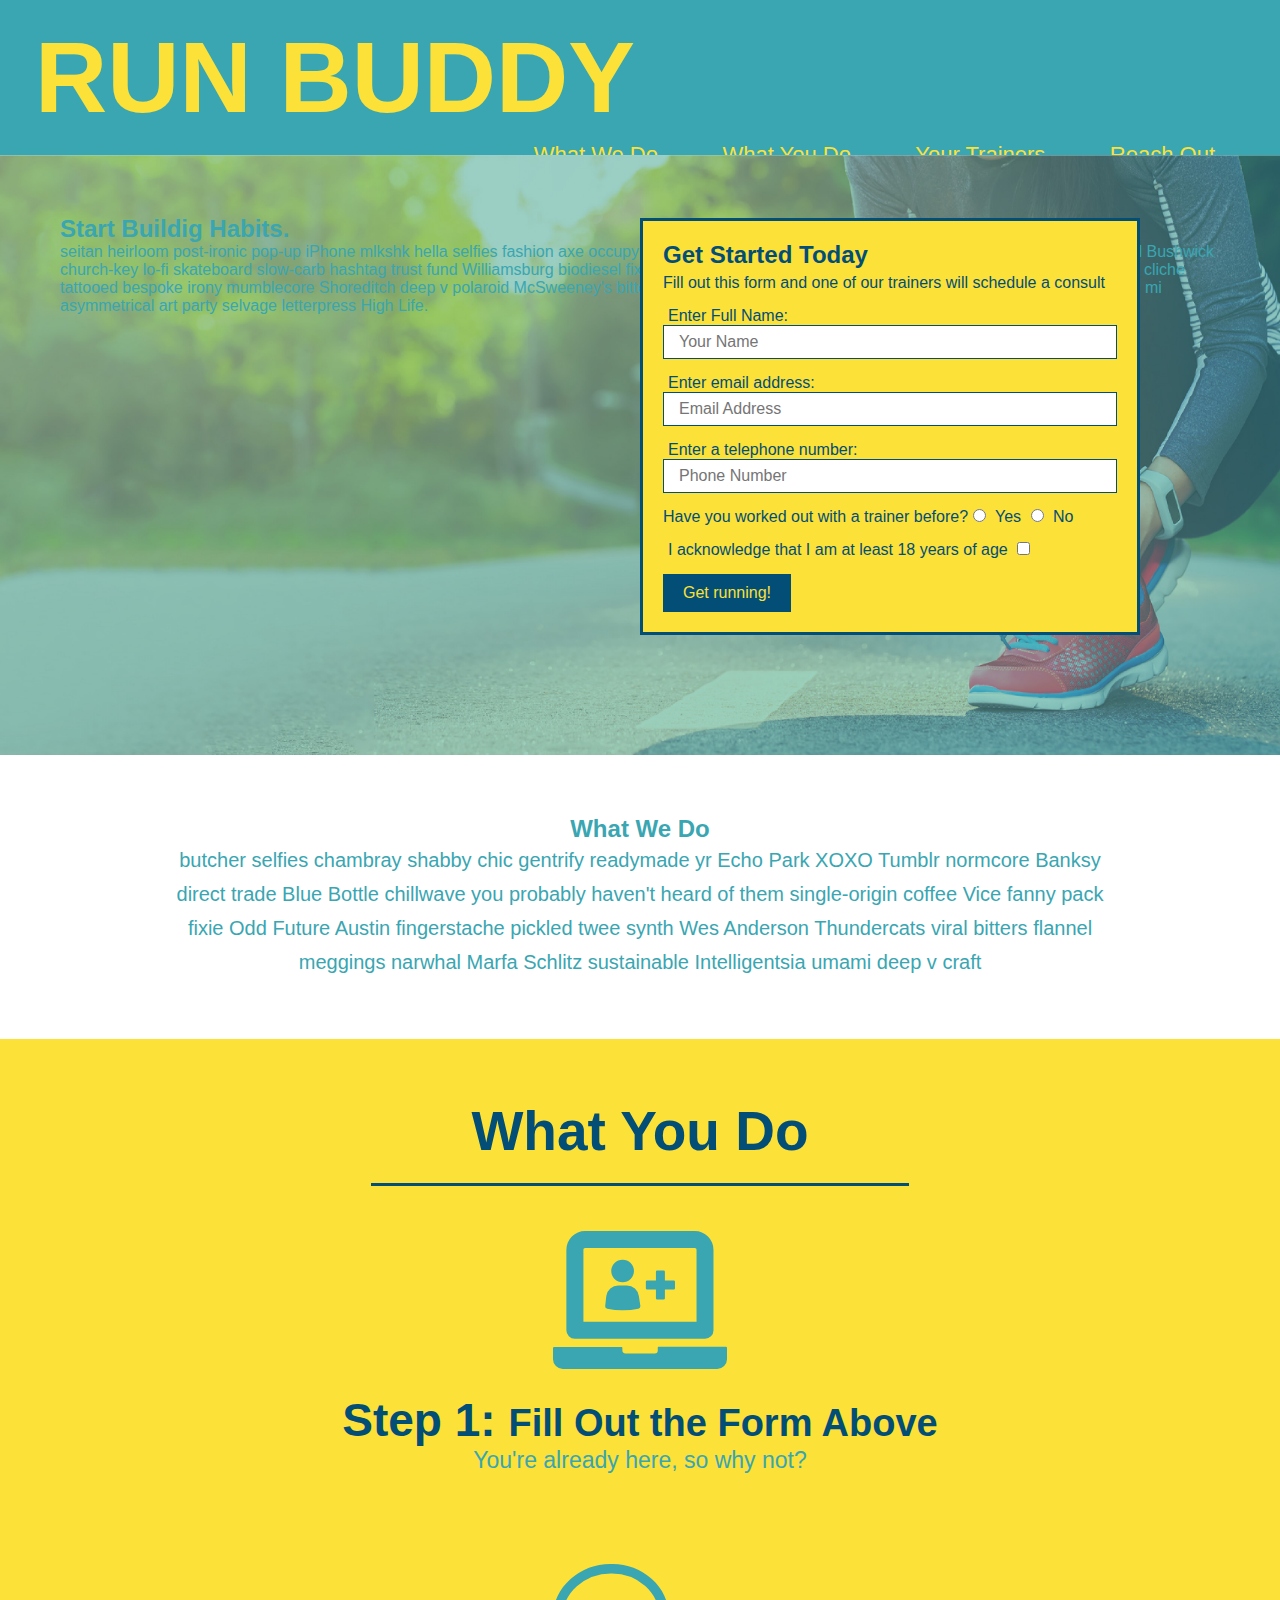
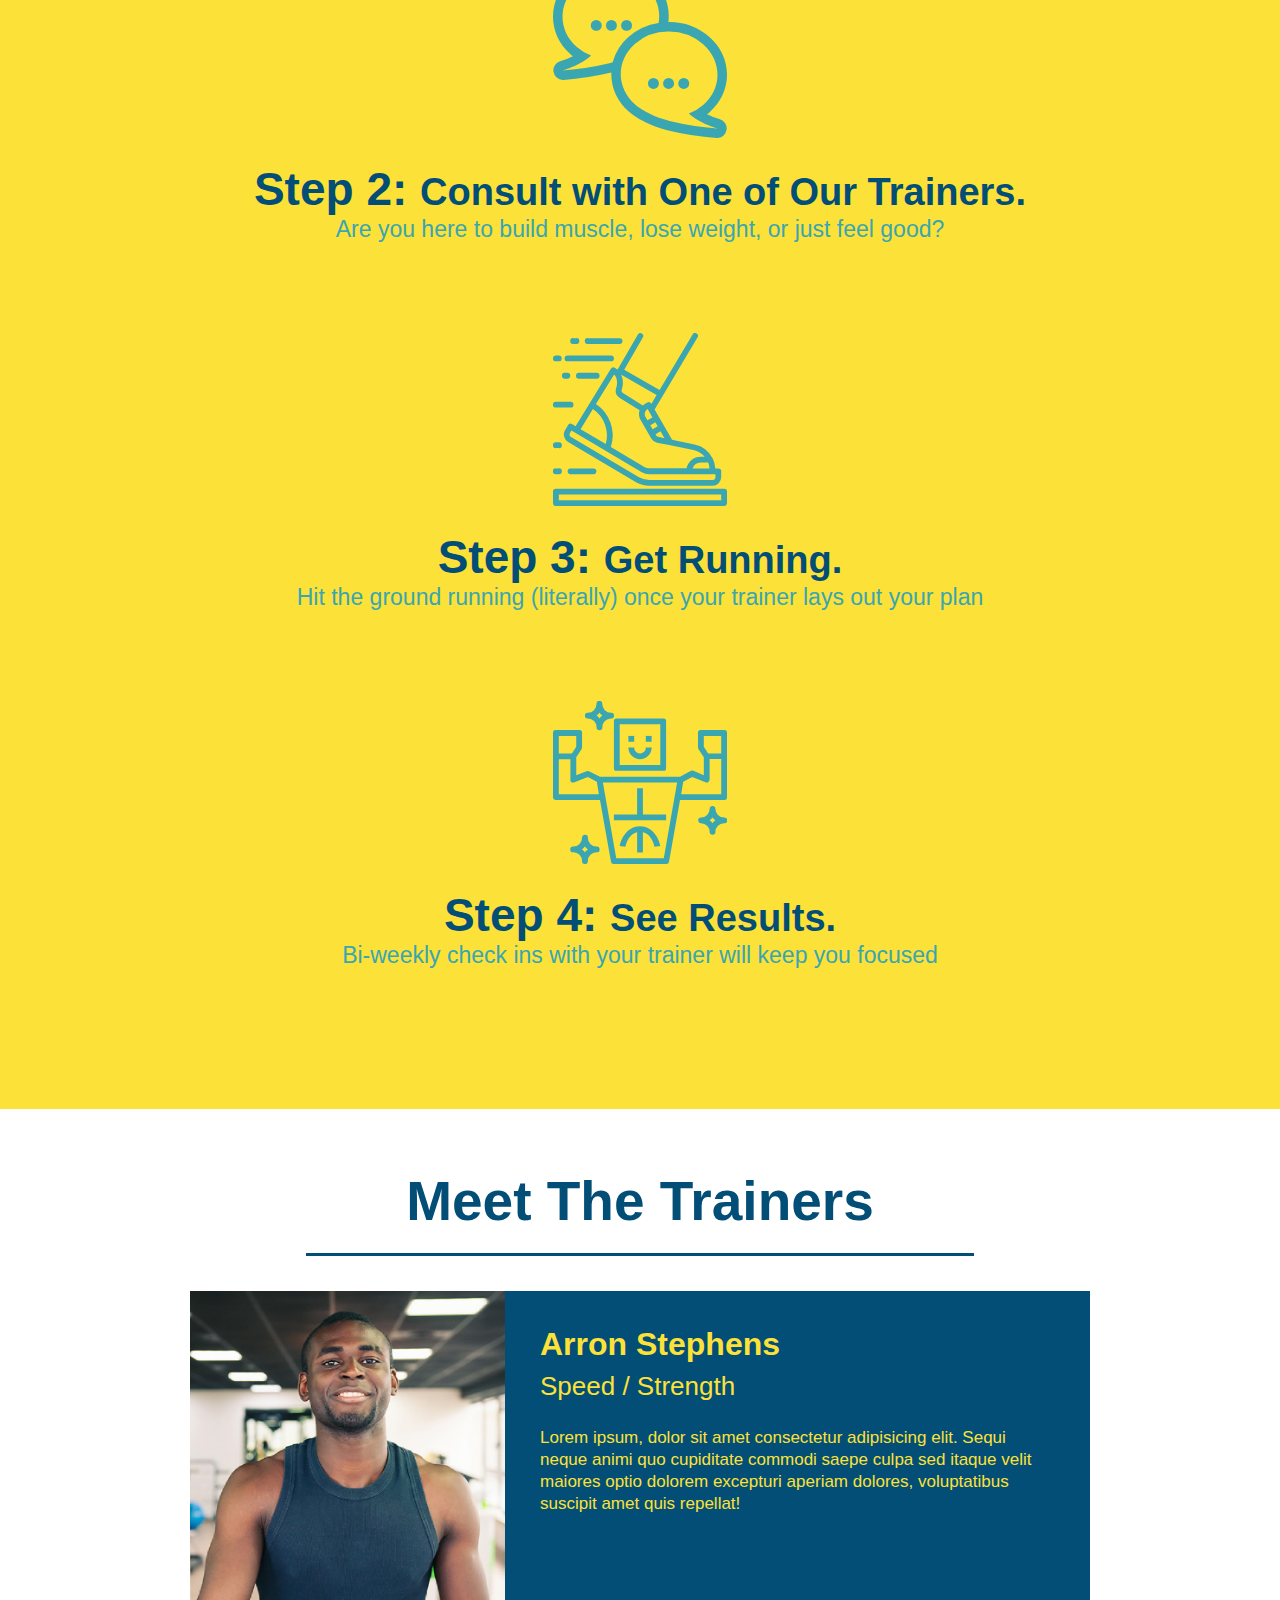
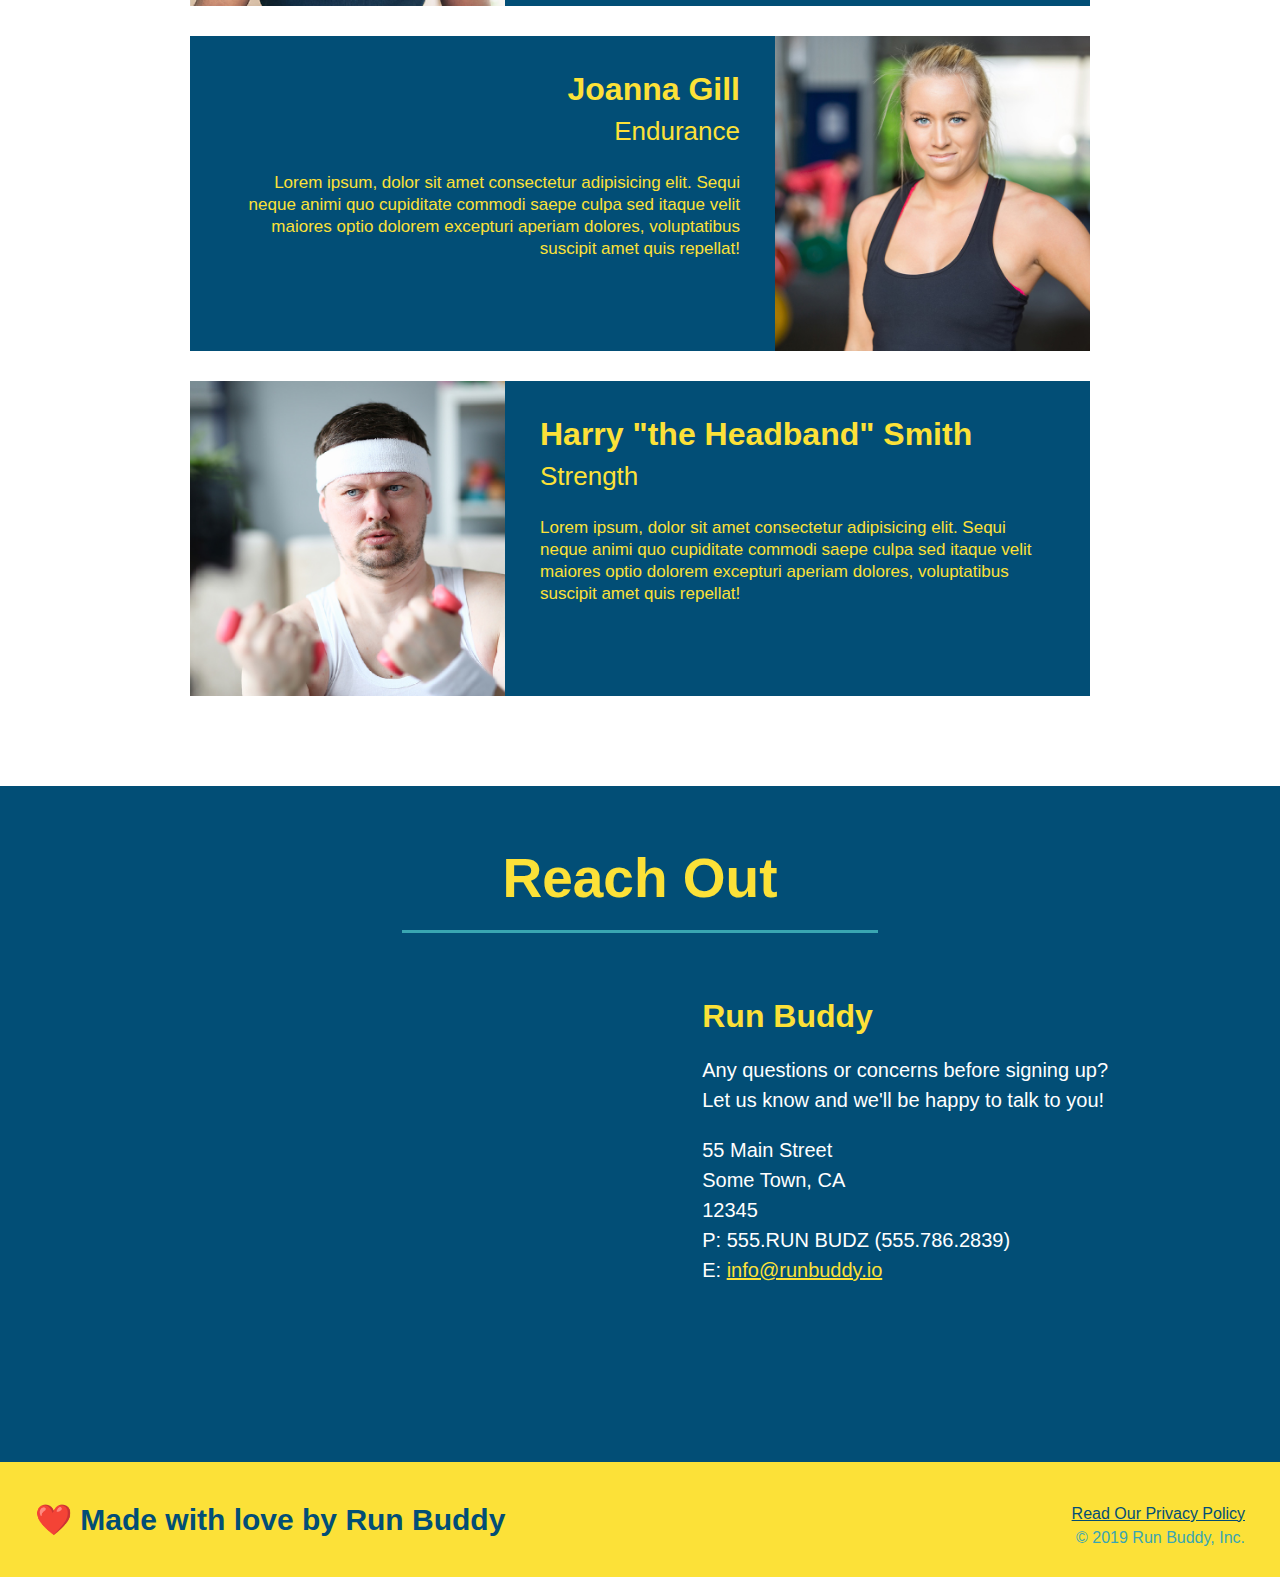
==== index.html @ 8735f1b7 "add content to hero, replace image" ====
<!DOCTYPE html>
<html lang="en">
    <head>
        <meta charset="UTF-8" />
        <title>Run Buddy</title>
        <link rel="stylesheet" href="./assets/css/style.css" />
    </head>
    
    <header>
        <h1 style="color:blue; font-size: 100px;">
            <a href="/">RUN BUDDY</a>
        </h1>
        <nav>
            <ul>
                <li>
                    <a href="#what-we-do">What We Do</a>
                </li>
                <li>
                    <a href="#what-you-do">What You Do</a>
                </li>
                <li>
                    <a href="#your-trainers">Your Trainers</a>
                </li>
                <li>
                    <a href="#reach-out">Reach Out</a>
                </li>
            </ul>
        </nav>
    </header>

    <section class="hero">
        <div class="hero-cta">
            <h2>Start Buildig Habits.</h2>
            <p>
                seitan heirloom post-ironic pop-up iPhone mlkshk hella selfies fashion axe occupy readymade put a bird on it messenger bag Wes Anderson Schlitz plaid Bushwick church-key lo-fi skateboard slow-carb hashtag trust fund Williamsburg biodiesel fixie farm-to-table 8-bit banjo XOXO Banksy chillwave bicycle rights retro cliche tattooed bespoke irony mumblecore Shoreditch deep v polaroid McSweeney's bitters cray gentrify tofu Marfa you probably haven't heard of them yr banh mi asymmetrical art party selvage letterpress High Life.
            </p>
        </div>

        <div class="hero-form">
            <h3>Get Started Today</h3>
            <p>Fill out this form and one of our trainers will schedule a consult</p>
            <form>
                <label for="name">Enter Full Name:</label>
                <input type="text" placeholder="Your Name" name="name" id="name" class="form-input"/>
                <label for="email">Enter email address:</label>
                <input type="email" placeholder="Email Address" name="email" id="email" class="form-input"/>
                <label for="phone">Enter a telephone number:</label>
                <input type="tel" placeholder="Phone Number" name="phone" id="phone" class="form-input"/>
                <p>
                    Have you worked out with a trainer before?  
                    <input type="radio" name="trainer-confirm" id="trainer-yes" />      
                    <label for="trainer-yes">Yes</label>  
                    <input type="radio" name="trainer-confirm" id="trainer-no" />  
                    <label for="trainer-no">No</label>  
                </p>
                <p>
                    <label for="checkbox" >
                        I acknowledge that I am at least 18 years of age
                    </label> 
                    <input type="checkbox" name="age-confirm" id="checkbox" />
                </p>
                <button type="submit">
                    Get running!
                </button>
            </form>
        </div>
    </section>

    <section id="what-we-do" class="intro">
        <H2 class="secton-title primary-border">What We Do</H2>
        <p>
            butcher selfies chambray shabby chic gentrify readymade yr Echo Park XOXO Tumblr normcore Banksy direct trade Blue Bottle chillwave you probably haven't heard of them single-origin coffee Vice fanny pack fixie Odd Future Austin fingerstache pickled twee synth Wes Anderson Thundercats viral bitters flannel meggings narwhal Marfa Schlitz sustainable Intelligentsia umami deep v craft
        </p>
    </section>

    <section id="what-you-do" class="steps">
        <h2 class="section-title secondary-border">What You Do</h2>

        <div>
            <img src="./assets/images/step-1.svg" alt=""/>
            <h3>Step 1: <span>Fill Out the Form Above</span></h3>
            <p>You're already here, so why not?</p>
        </div>

        <div>
            <img src="./assets/images/step-2.svg" alt="" />
            <h3>Step 2: <span>Consult with One of Our Trainers.</span></h3>
            <p>Are you here to build muscle, lose weight, or just feel good?</p>
        </div>

        <div>
            <img src="./assets/images/step-3.svg" alt="" />
            <h3>Step 3: <span>Get Running.</span></h3>
            <p>Hit the ground running (literally) once your trainer lays out your plan</p>
        </div>

        <div>
            <img src="./assets/images/step-4.svg" alt="" />
            <h3>Step 4: <span>See Results.</span></h3>
            <p>Bi-weekly check ins with your trainer will keep you focused</p>
        </div>
    </section>

    <section id="your-trainers" class="trainers">
        <h2 class="section-title primary-border">Meet The Trainers</h2>
        <article class="trainer">
            <img src="./assets/images/trainer-1.jpg" alt="Arron Stephens in his workout clothes, ready to pump iron" />
            <div class="trainer-bio text-left">
                <h3>Arron Stephens</h3>
                <h4>Speed / Strength</h4>
                <p>Lorem ipsum, dolor sit amet consectetur adipisicing elit. Sequi neque animi quo cupiditate commodi saepe culpa sed itaque velit maiores optio dolorem excepturi aperiam dolores, voluptatibus suscipit amet quis repellat!</p>
              </div>
        </article>

        <article class="trainer">
    <div class="trainer-bio text-right">
      <h3>Joanna Gill</h3>
      <h4>Endurance</h4>
      <p>
        Lorem ipsum, dolor sit amet consectetur adipisicing elit. Sequi neque animi quo cupiditate commodi saepe culpa sed
        itaque velit maiores optio dolorem excepturi aperiam dolores, voluptatibus suscipit amet quis repellat!
      </p>
    </div>
    <img src="./assets/images/trainer-2.jpg" alt="Joanna Gill cooling off after a workout" />
  </article>
  
  <article class="trainer">
    <img src="./assets/images/trainer-3.jpg" alt="Harry Smith wearing a headband and lifting comically small pink weights" />
    <div class="trainer-bio text-left">
      <h3>Harry "the Headband" Smith</h3>
      <h4>Strength</h4>
      <p>
        Lorem ipsum, dolor sit amet consectetur adipisicing elit. Sequi neque animi quo cupiditate commodi saepe culpa sed
        itaque velit maiores optio dolorem excepturi aperiam dolores, voluptatibus suscipit amet quis repellat!
      </p>
    </div>
  </article>
    </section>

    <section id="reach-out" class="contact">
        <h2 class="section-title secondary-border">Reach Out</h2>
        <br />
        <div class="contact-info">
            <iframe src="https://www.google.com/maps/embed?pb=!1m18!1m12!1m3!1d13245.1321520585!2d-117.4715947695814!3d33.908114298840694!2m3!1f0!2f0!3f0!3m2!1i1024!2i768!4f13.1!3m3!1m2!1s0x80dcb749928b2fe5%3A0xc22ad6f31b91d57a!2s3675%20Banbury%20Dr%2C%20Riverside%2C%20CA%2092505!5e0!3m2!1sen!2sus!4v1634597411110!5m2!1sen!2sus" 
            style="border:0;" 
            allowfullscreen="" 
            loading="lazy">
            </iframe>
        </div>

        <div class="contact-info">
            <h3>Run Buddy</h3>
            <p>
                Any questions or concerns before signing up?
                <br/>
                Let us know and we'll be happy to talk to you!
            </p>
            <address>
                55 Main Street <br/>
                Some Town, CA <br/>
                12345 <br/>
                P: 555.RUN BUDZ (555.786.2839)<br/>
                E: <a href="mailto:info@runbuddy.io">info@runbuddy.io</a>
            </address>
        </div>
    </section>

    <footer>
        <h2>❤️ Made with love by Run Buddy</h2>
        <div><a href="#">Read Our Privacy Policy</a><br />
        &copy; 2019 Run Buddy, Inc.
        </div>
    </footer>
</html>
---- assets/css/style.css ----
* {
    margin: 0;
    padding: 0;
    box-sizing: border-box;
}

body {
    color: #39a6b2;
    font-family: Helvetica, Arial, sans-serif;
}

header {
    padding: 20px 35px;
    background-color: #39a6b2;
}

header h1 {
    font-weight: bold;
    font-size: 36px;
    color: #fce138;
    margin: 0;
}

header a {
    text-decoration: none;
    color: #fce138;
}

header nav {
    float: right;
    margin: 7px 0;
}

header nav ul li {
    display: inline;
}

header nav ul li a {
    margin: 0 30px;
    font-weight: lighter;
    font-size: 22px;
}

header h1 {
    font-weight: bold;
    font-size: 36px;
    color: #fce138;
    margin: 0;
    display: inline;
}

footer {
    background: #fce138;
    width: 100%;
    padding: 40px 35px;
}

footer h2{
    display: inline;
    color: #024e76;
    font-size: 30px;
    margin: 0;
}

footer div {
    float: right;
    line-height: 1.5;
    text-align: right;
}

footer a {
    color: #024e76;
}

section {
    padding: 60px;
}

.hero {
    background-image: url("../images/\ hero-bg.jpg");
    height: 600px;
    background-size: cover;
    background-position: center;
    position: relative;
}

.hero-form {
    color: #024e76;
    background-color: #fce138;
    padding: 20px;
    width: 500px;
    border: solid 3px #024e76;
    position: absolute;
    bottom: 120px;
    right: 140px;
}

.hero-form h3 {
    margin: 0;
    font-size: 24px;
}

.hero-form p {
    margin: 5px 0 15px 0;
}

.form-input {
    border: 1px solid #024e76;
    display: block;
    padding: 7px 15px;
    font-size: 16px;
    color: #024e76;
    width: 100%;
    margin-bottom: 15px;
  }

  .hero-form label {
      margin: 0 5px;
  }

  .hero-form button {
    color: #fce138;
    background-color: #024e76;
    border: none;
    padding: 10px 20px;
    font-size: 16px;
  }

  .intro {
      text-align: center;
  }

  .intro p {
      line-height: 1.7;
      color: #39a6b2;
      width: 80%;
      font-size: 20px;
      margin: 0 auto;
  }

  .steps {
      text-align: center;
      background: #fce138;
  }

  .section-title {
    font-size: 55px;
    color: #024e76;
    margin-bottom: 35px;
    padding: 0 100px 20px 100px;
    border-bottom: 3px solid;
  }

  .primary-border {
      border-color: #fce138;
  }

  .secondary-border {
      border-color: #39a6b2;
  }

  .steps div {
      margin-bottom: 80px;
  }

  .steps img {
      width: 15%;
      margin: 10px 0;
  }

  .steps h3 {
      color: #024e76;
      font-size: 46px;
      margin-top: 10px;
  }

  .steps p {
      color: #39a6b2;
      font-size: 23px;
  }

  .steps span {
    font-size: 38px;
  }

  .trainers {
    text-align: center;
  }

  .trainer {
    width: 900px;
    margin: 0 auto 30px auto;
    background: #024e76;
    color: #fce138;
    overflow: auto;
  }

  .trainer img {
    width: 35%;
    float: left;
  }
  
  .trainer-bio {
    padding: 35px;
    float: left;
    width: 65%;
  }

  .text-left {
    text-align: left;
  }
  
  .text-right {
    text-align: right;
  }

  .trainer-bio h3 {
    font-size: 32px;
    margin-bottom: 8px;
  }
  
  .trainer-bio h4 {
    font-weight: lighter;
    font-size: 26px;
    margin-bottom: 25px;
  }
  
  .trainer-bio p {
    font-size: 17px;
    line-height: 1.3;
  }

  .section-title {
    font-size: 55px;
    display: inline-block;
    padding: 0 100px 20px 100px;
    border-bottom: 3px solid;
    margin-bottom: 35px;
    color: #024e76;
  }

  .contact {
    text-align: center;
    background: #024e76;
  }

  .contact h2 {
    color: #fce138;
    text-align: center;
    border-bottom: #39a6b2 solid;
  }

  .contact-info iframe {
    width: 400px;
    height: 400px;
  }

  .contact-info {
    width: 410px;
    display: inline-block;
    vertical-align: top;
    text-align: left;
    margin: 30px 0 0 60px;
    color: white;
  }

  .contact-info h3 {
    color: #fce138;
    font-size: 32px;
  }

  .contact-info p, .contact-info address {
    margin: 20px 0;
    line-height: 1.5;
    font-size: 20px;
    font-style: normal;
  }
  
  .contact-info a {
    color: #fce138;
  }
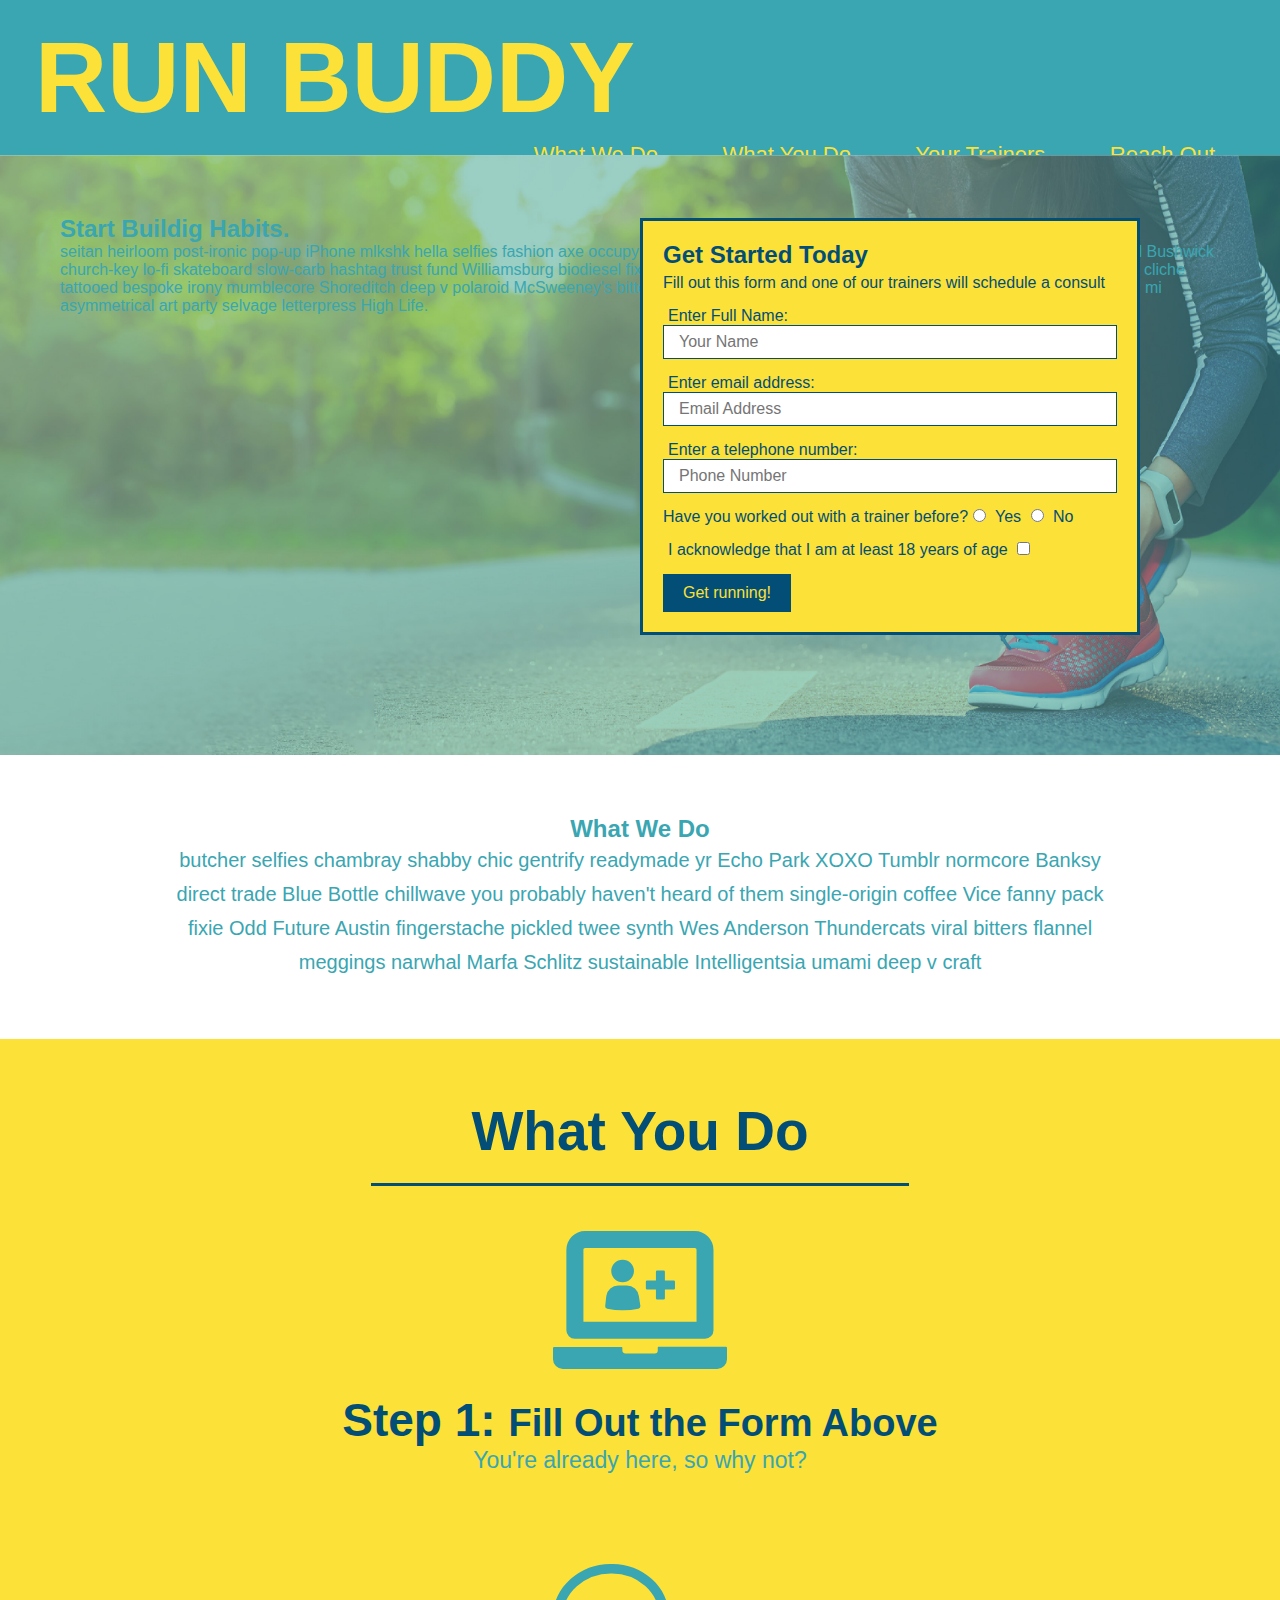
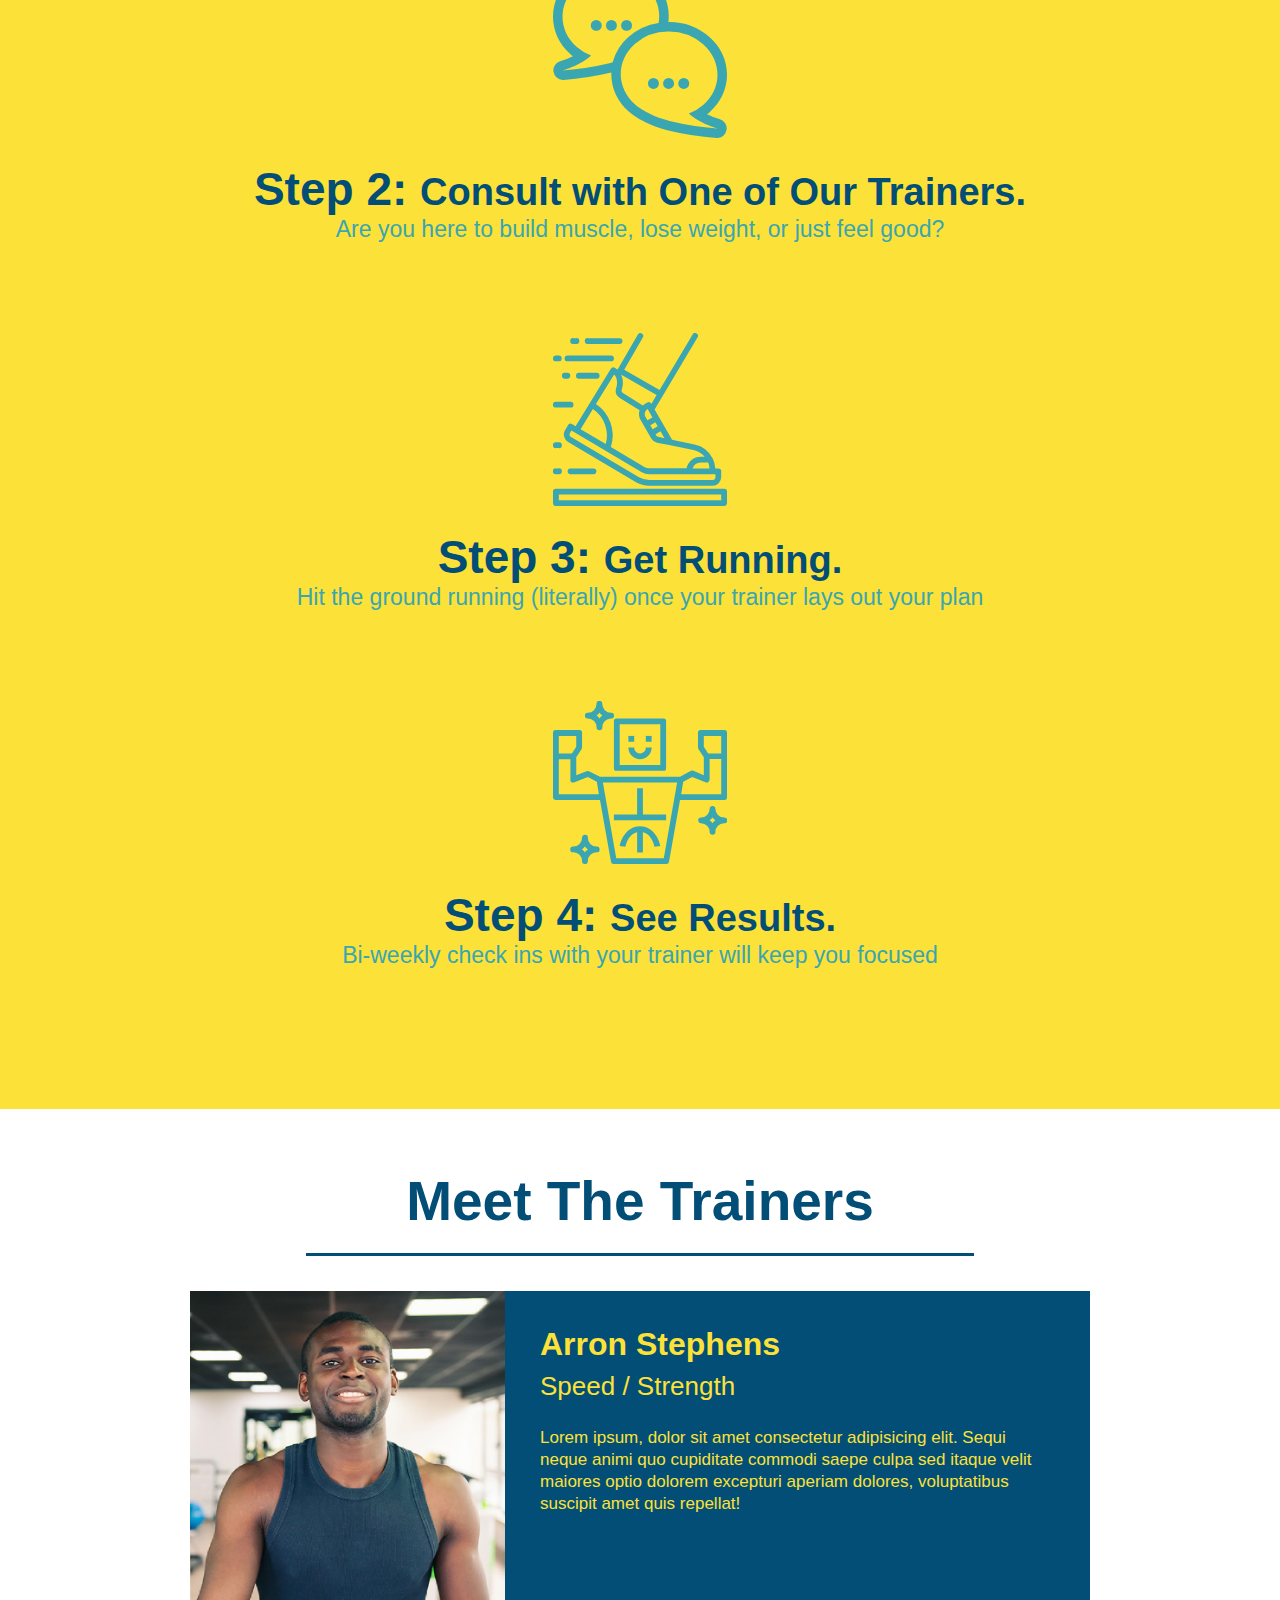
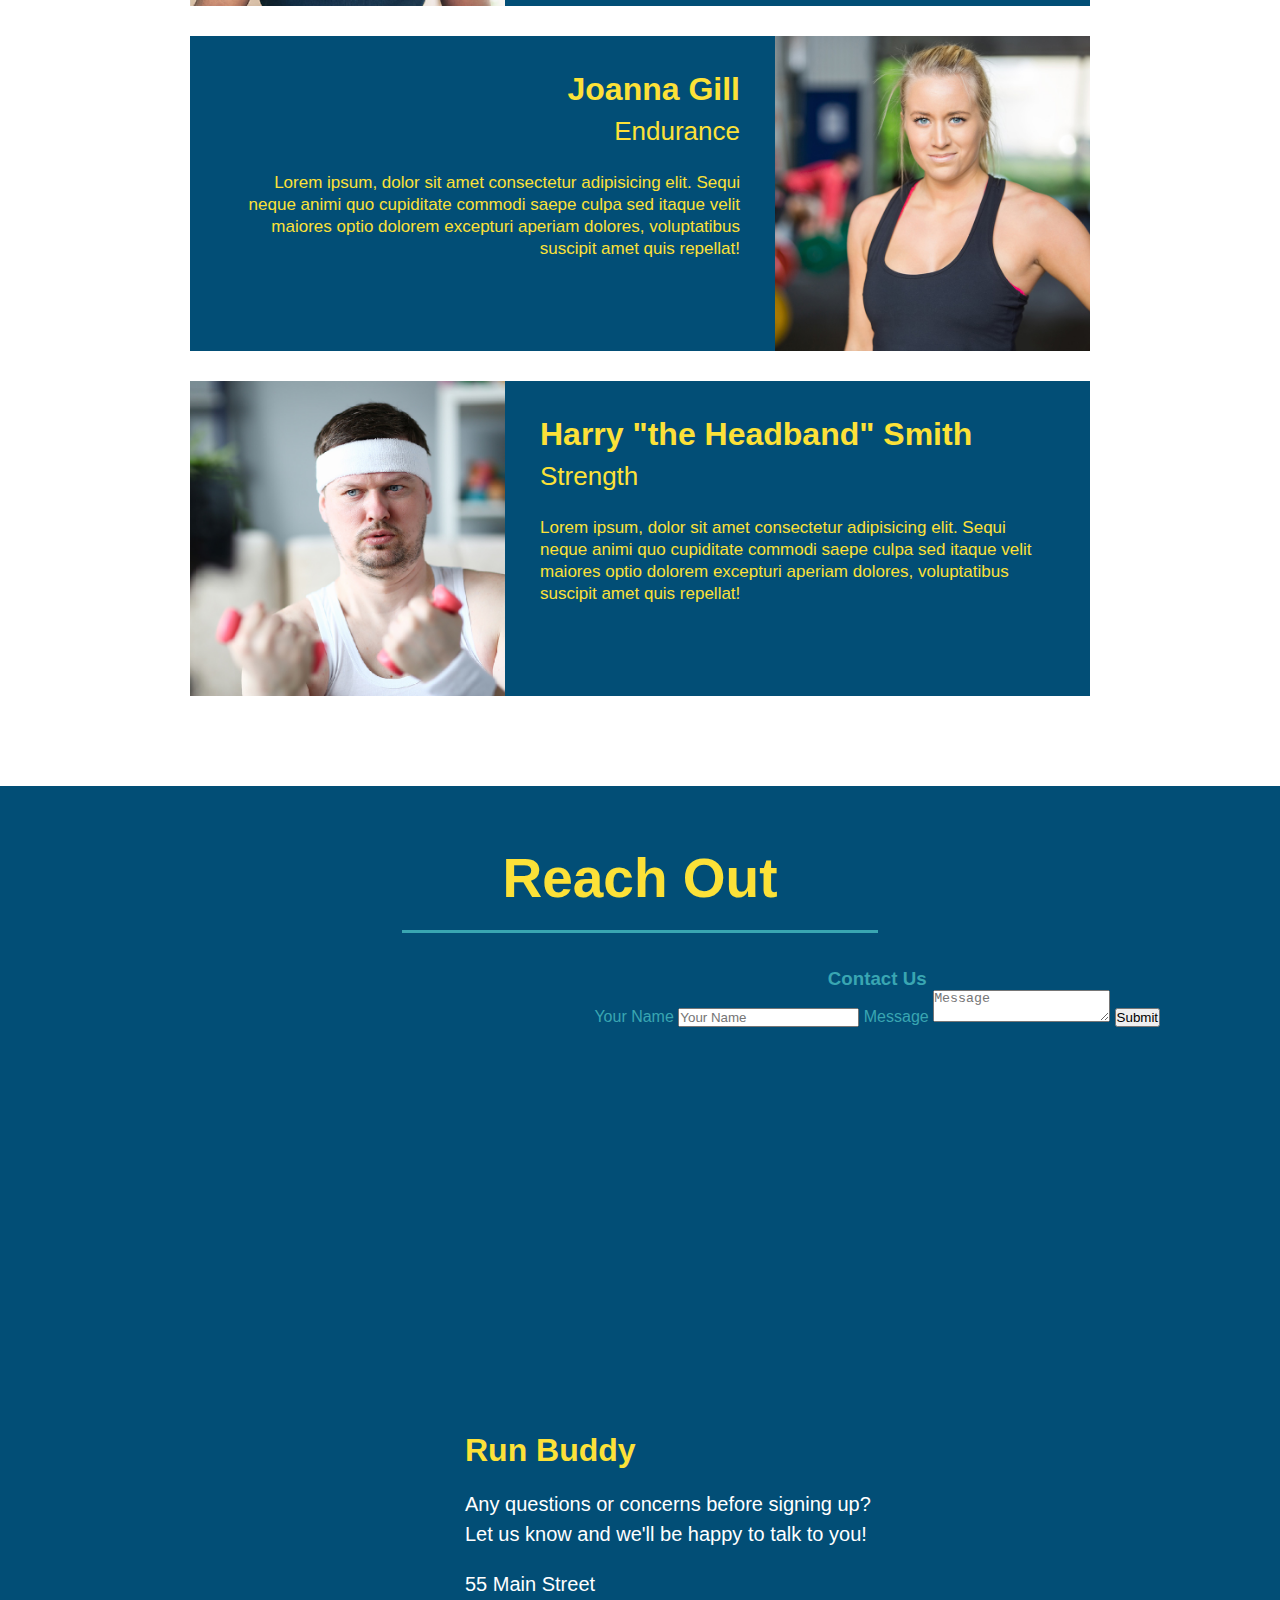
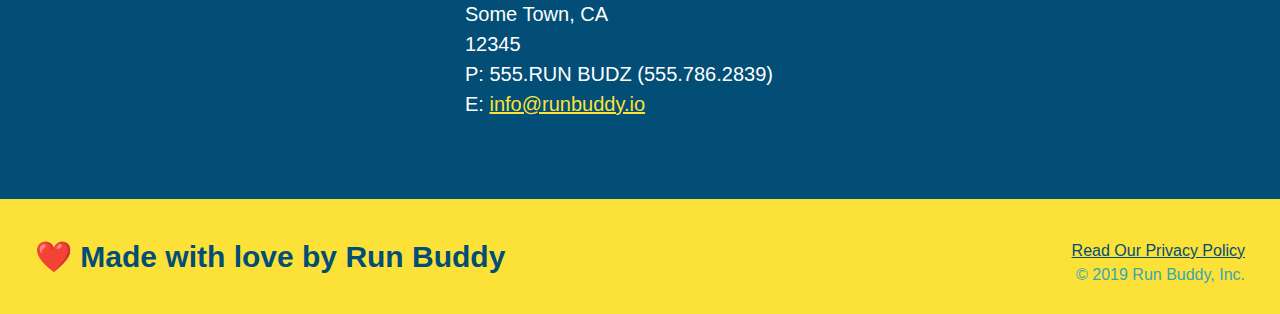
==== commit 52efb098: "add contact form" ====
--- a/index.html
+++ b/index.html
@@ -147,7 +147,20 @@
             loading="lazy">
             </iframe>
         </div>
-
+          
+        <div class="contact-form">
+            <h3>Contact Us</h3>
+            <form>
+               <label for="contact-name">Your Name</label>
+               <input type="text" id="contact-name" placeholder="Your Name" />
+          
+               <label for="contact-message">Message</label>
+               <textarea id="contact-message" placeholder="Message"></textarea>
+          
+               <button type="submit">Submit</button>
+              </form>
+          </div>
+          
         <div class="contact-info">
             <h3>Run Buddy</h3>
             <p>
--- a/assets/css/style.css
+++ b/assets/css/style.css
@@ -278,4 +278,8 @@
   
   .contact-info a {
     color: #fce138;
+  }
+
+  .contact-form {
+    display: inline-block;
   }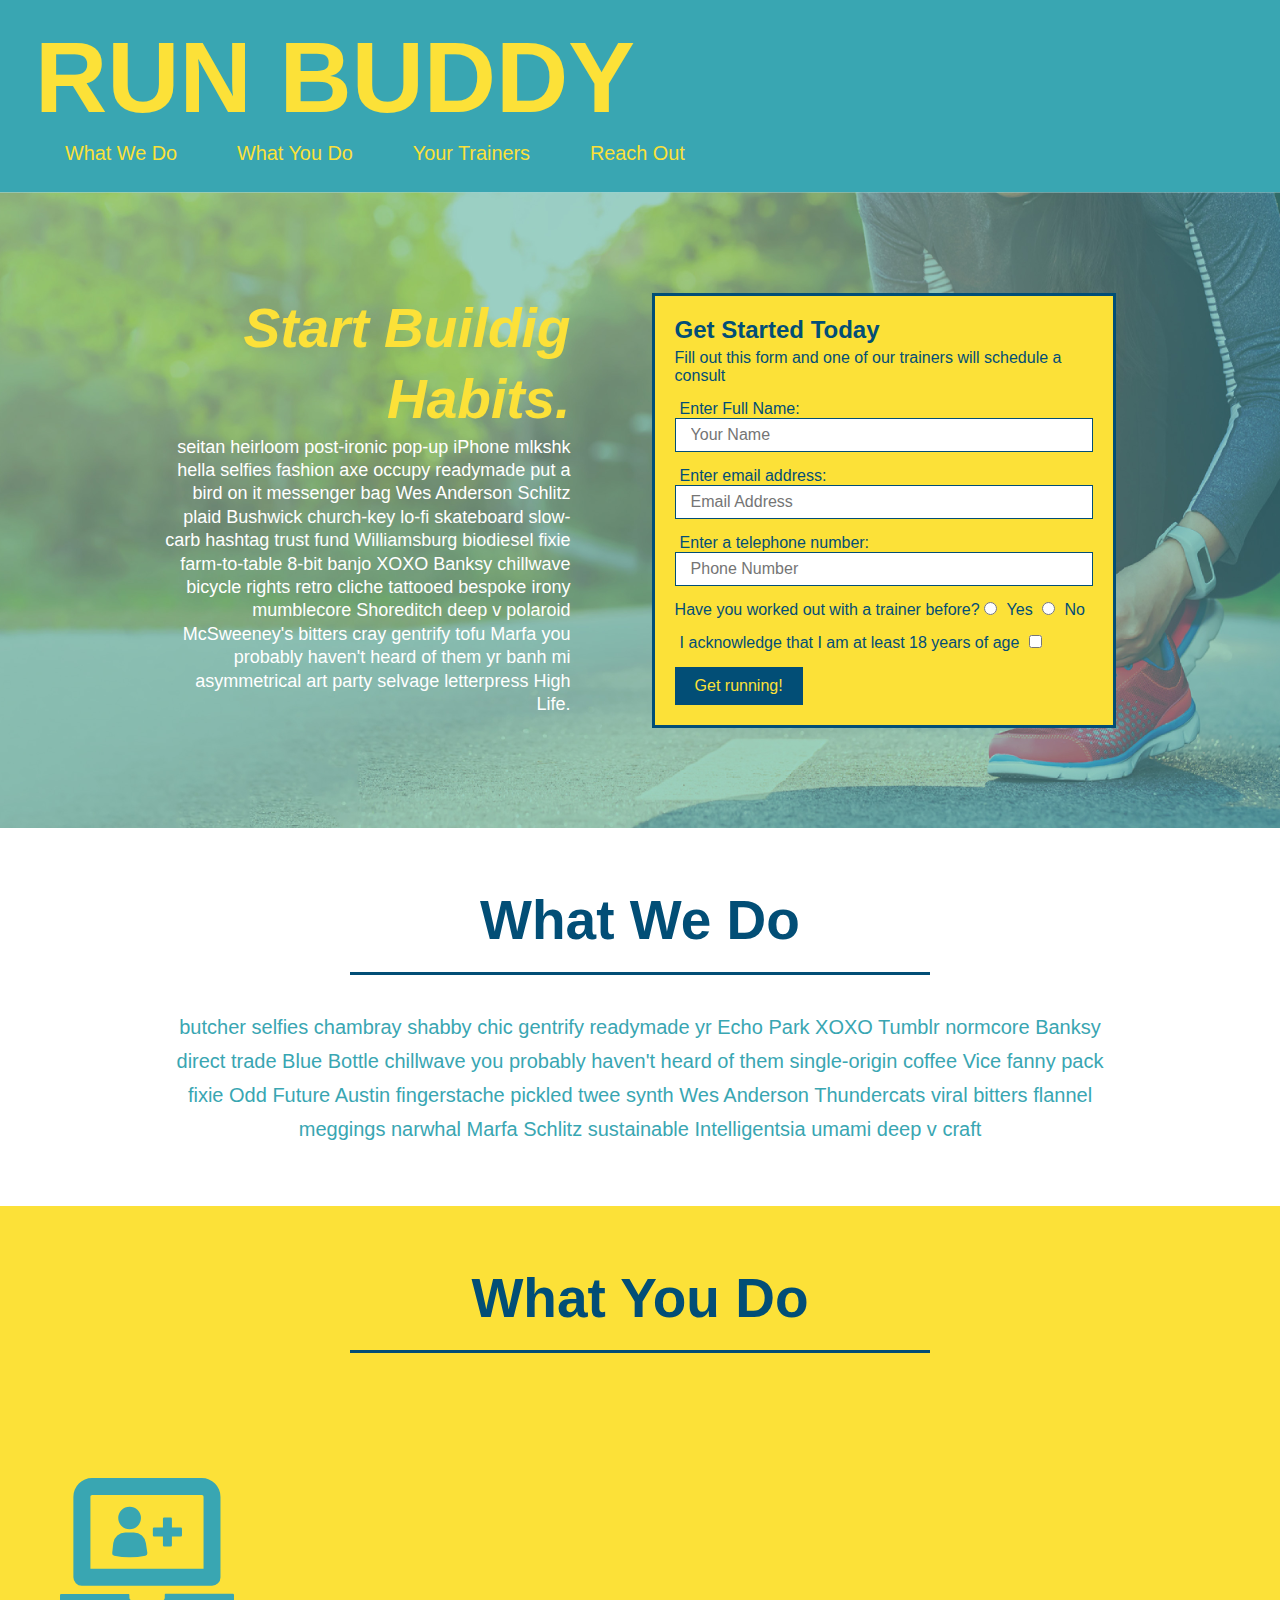
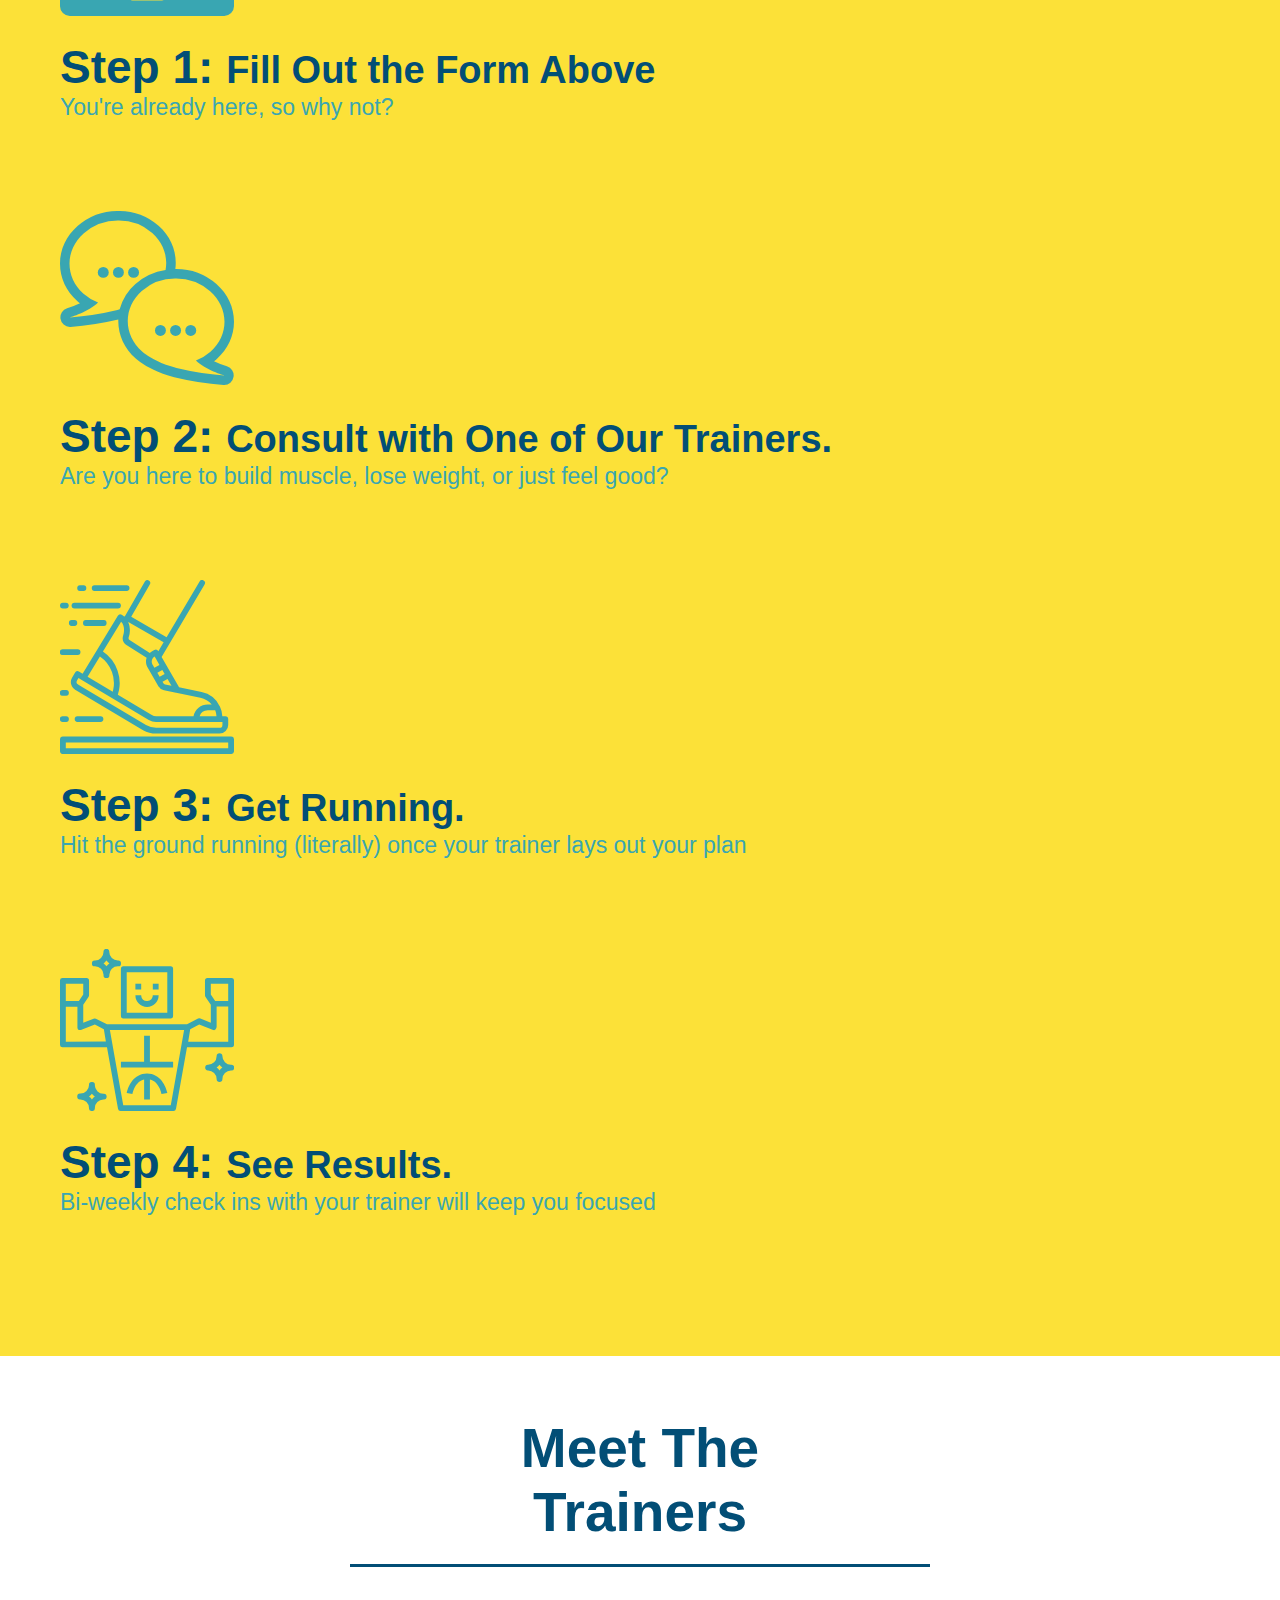
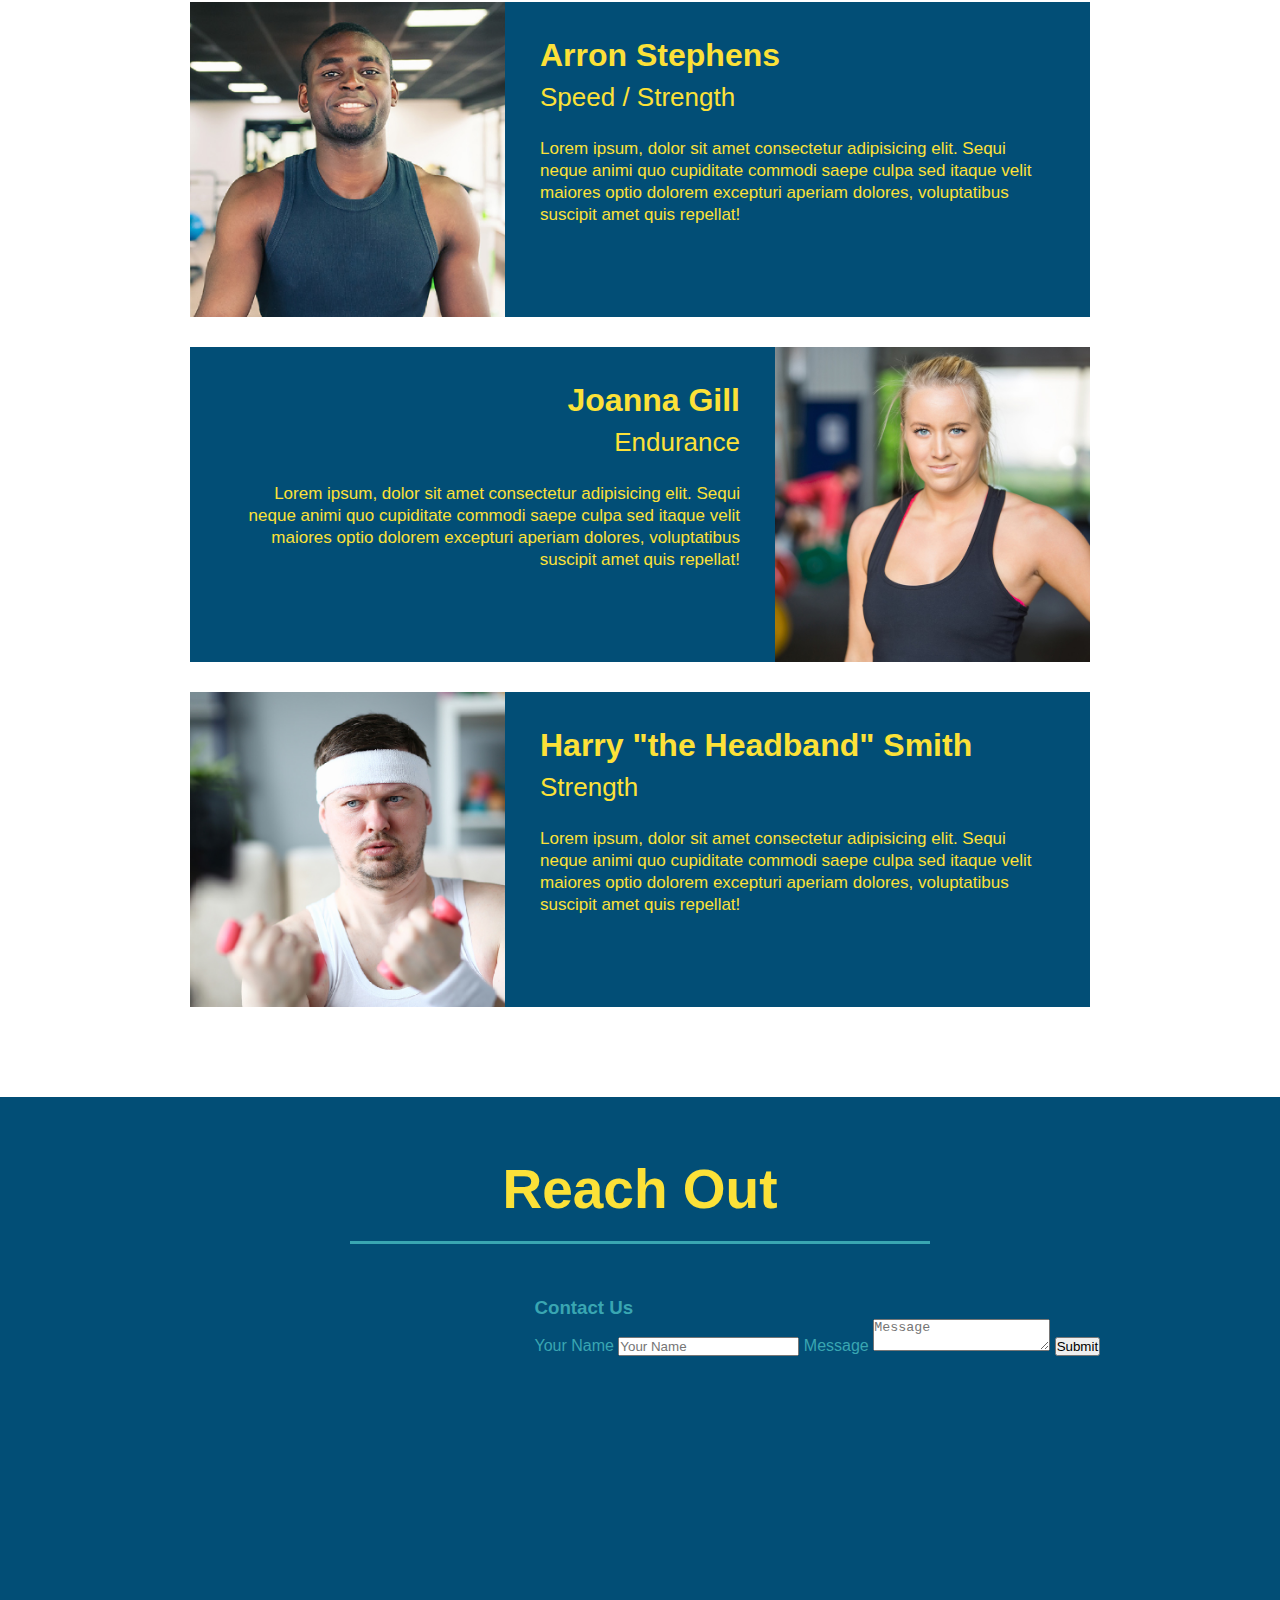
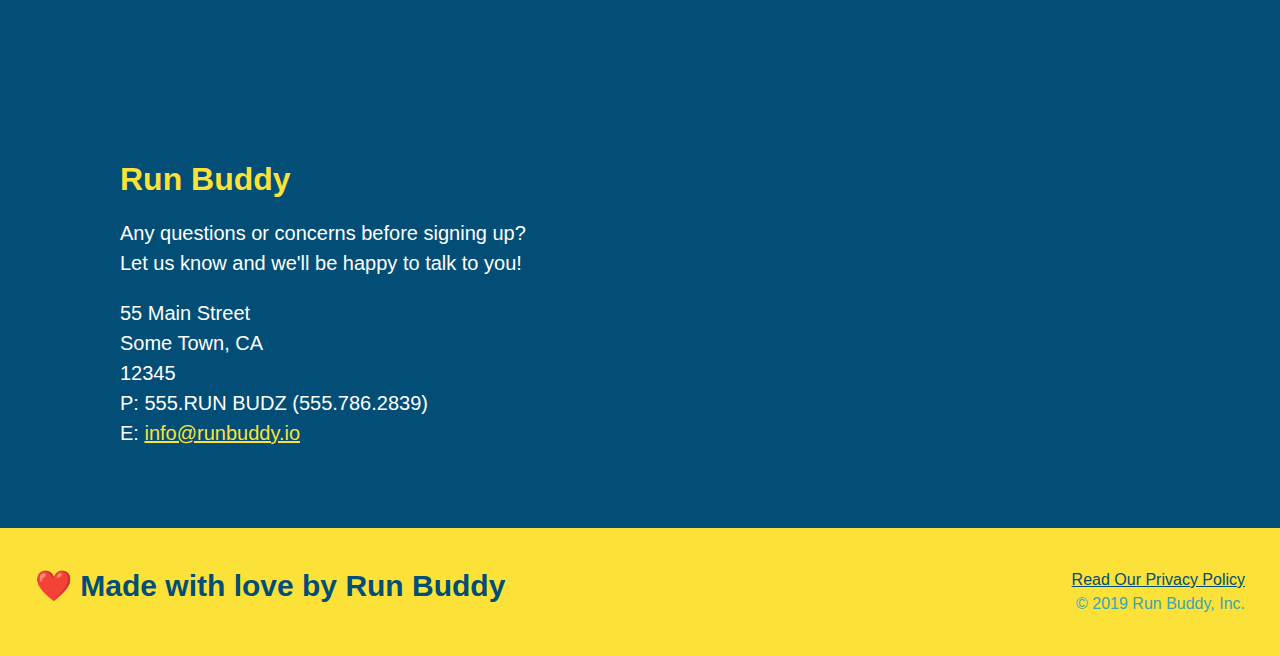
==== commit 27208555: "centering the section titles using flexbox" ====
--- a/index.html
+++ b/index.html
@@ -67,14 +67,24 @@
     </section>
 
     <section id="what-we-do" class="intro">
-        <H2 class="secton-title primary-border">What We Do</H2>
+    <div class="flex-row">
+        <h2 class="section-title primary-border">
+            What We Do
+        </h2>
+    </div>
+    <div class="flex-row">
         <p>
-            butcher selfies chambray shabby chic gentrify readymade yr Echo Park XOXO Tumblr normcore Banksy direct trade Blue Bottle chillwave you probably haven't heard of them single-origin coffee Vice fanny pack fixie Odd Future Austin fingerstache pickled twee synth Wes Anderson Thundercats viral bitters flannel meggings narwhal Marfa Schlitz sustainable Intelligentsia umami deep v craft
+          butcher selfies chambray shabby chic gentrify readymade yr Echo Park XOXO Tumblr normcore Banksy direct trade Blue Bottle chillwave you probably haven't heard of them single-origin coffee Vice fanny pack fixie Odd Future Austin fingerstache pickled twee synth Wes Anderson Thundercats viral bitters flannel meggings narwhal Marfa Schlitz sustainable Intelligentsia umami deep v craft
         </p>
+      </div>
     </section>
 
     <section id="what-you-do" class="steps">
-        <h2 class="section-title secondary-border">What You Do</h2>
+        <div class="flex-row">
+        <h2 class="section-title secondary-border">
+            What You Do
+        </h2>
+    </div>
 
         <div>
             <img src="./assets/images/step-1.svg" alt=""/>
@@ -102,7 +112,11 @@
     </section>
 
     <section id="your-trainers" class="trainers">
-        <h2 class="section-title primary-border">Meet The Trainers</h2>
+    <div class="flex-row">
+        <h2 class="section-title primary-border">
+            Meet The Trainers
+        </h2>
+    </div>
         <article class="trainer">
             <img src="./assets/images/trainer-1.jpg" alt="Arron Stephens in his workout clothes, ready to pump iron" />
             <div class="trainer-bio text-left">
@@ -138,7 +152,11 @@
     </section>
 
     <section id="reach-out" class="contact">
-        <h2 class="section-title secondary-border">Reach Out</h2>
+    <div class="flex-row">
+        <h2 class="section-title secondary-border">
+            Reach Out
+        </h2>
+    </div>
         <br />
         <div class="contact-info">
             <iframe src="https://www.google.com/maps/embed?pb=!1m18!1m12!1m3!1d13245.1321520585!2d-117.4715947695814!3d33.908114298840694!2m3!1f0!2f0!3f0!3m2!1i1024!2i768!4f13.1!3m3!1m2!1s0x80dcb749928b2fe5%3A0xc22ad6f31b91d57a!2s3675%20Banbury%20Dr%2C%20Riverside%2C%20CA%2092505!5e0!3m2!1sen!2sus!4v1634597411110!5m2!1sen!2sus" 
--- a/assets/css/style.css
+++ b/assets/css/style.css
@@ -12,6 +12,9 @@
 header {
     padding: 20px 35px;
     background-color: #39a6b2;
+    display: flex;
+    justify-content: space-between;
+    flex-wrap: wrap;
 }
 
 header h1 {
@@ -27,18 +30,21 @@
 }
 
 header nav {
-    float: right;
-    margin: 7px 0;
-}
-
-header nav ul li {
-    display: inline;
+  margin: 7px 0;
+}
+
+header nav ul {
+  display: flex;
+  flex-wrap: wrap;
+  justify-content: space-between;
+  align-items: center;
+  list-style: none;
 }
 
 header nav ul li a {
     margin: 0 30px;
     font-weight: lighter;
-    font-size: 22px;
+    font-size: 1.55vw;
 }
 
 header h1 {
@@ -53,17 +59,18 @@
     background: #fce138;
     width: 100%;
     padding: 40px 35px;
+    display: flex;
+    justify-content: space-between;
+    flex-wrap: wrap;
 }
 
 footer h2{
-    display: inline;
     color: #024e76;
     font-size: 30px;
     margin: 0;
 }
 
 footer div {
-    float: right;
     line-height: 1.5;
     text-align: right;
 }
@@ -78,21 +85,20 @@
 
 .hero {
     background-image: url("../images/\ hero-bg.jpg");
-    height: 600px;
     background-size: cover;
     background-position: center;
-    position: relative;
+    display: flex;
+    justify-content: center;
+    flex-wrap: wrap;
 }
 
 .hero-form {
     color: #024e76;
     background-color: #fce138;
     padding: 20px;
-    width: 500px;
     border: solid 3px #024e76;
-    position: absolute;
-    bottom: 120px;
-    right: 140px;
+    width: 40%;
+    margin: 3.5%;
 }
 
 .hero-form h3 {
@@ -124,10 +130,6 @@
     border: none;
     padding: 10px 20px;
     font-size: 16px;
-  }
-
-  .intro {
-      text-align: center;
   }
 
   .intro p {
@@ -136,19 +138,21 @@
       width: 80%;
       font-size: 20px;
       margin: 0 auto;
+      text-align: center;
   }
 
   .steps {
-      text-align: center;
       background: #fce138;
   }
 
   .section-title {
     font-size: 55px;
     color: #024e76;
-    margin-bottom: 35px;
-    padding: 0 100px 20px 100px;
     border-bottom: 3px solid;
+    padding-bottom: 20px;
+    text-align: center;
+    margin: 0 auto 35px auto;
+    width: 50%;
   }
 
   .primary-border {
@@ -184,7 +188,6 @@
   }
 
   .trainers {
-    text-align: center;
   }
 
   .trainer {
@@ -240,7 +243,6 @@
   }
 
   .contact {
-    text-align: center;
     background: #024e76;
   }
 
@@ -282,4 +284,23 @@
 
   .contact-form {
     display: inline-block;
+  }
+
+  .hero-cta {
+    width: 35%;
+    text-align: right;
+    margin: 3.5%;
+    color: #fff;
+    font-size: 18px;
+    line-height: 1.3;
+  }
+
+  .hero-cta h2 {
+    font-style: italic;
+    font-size: 55px;
+    color: #fce138;
+  }
+
+  .flex-row {
+    display: flex;
   }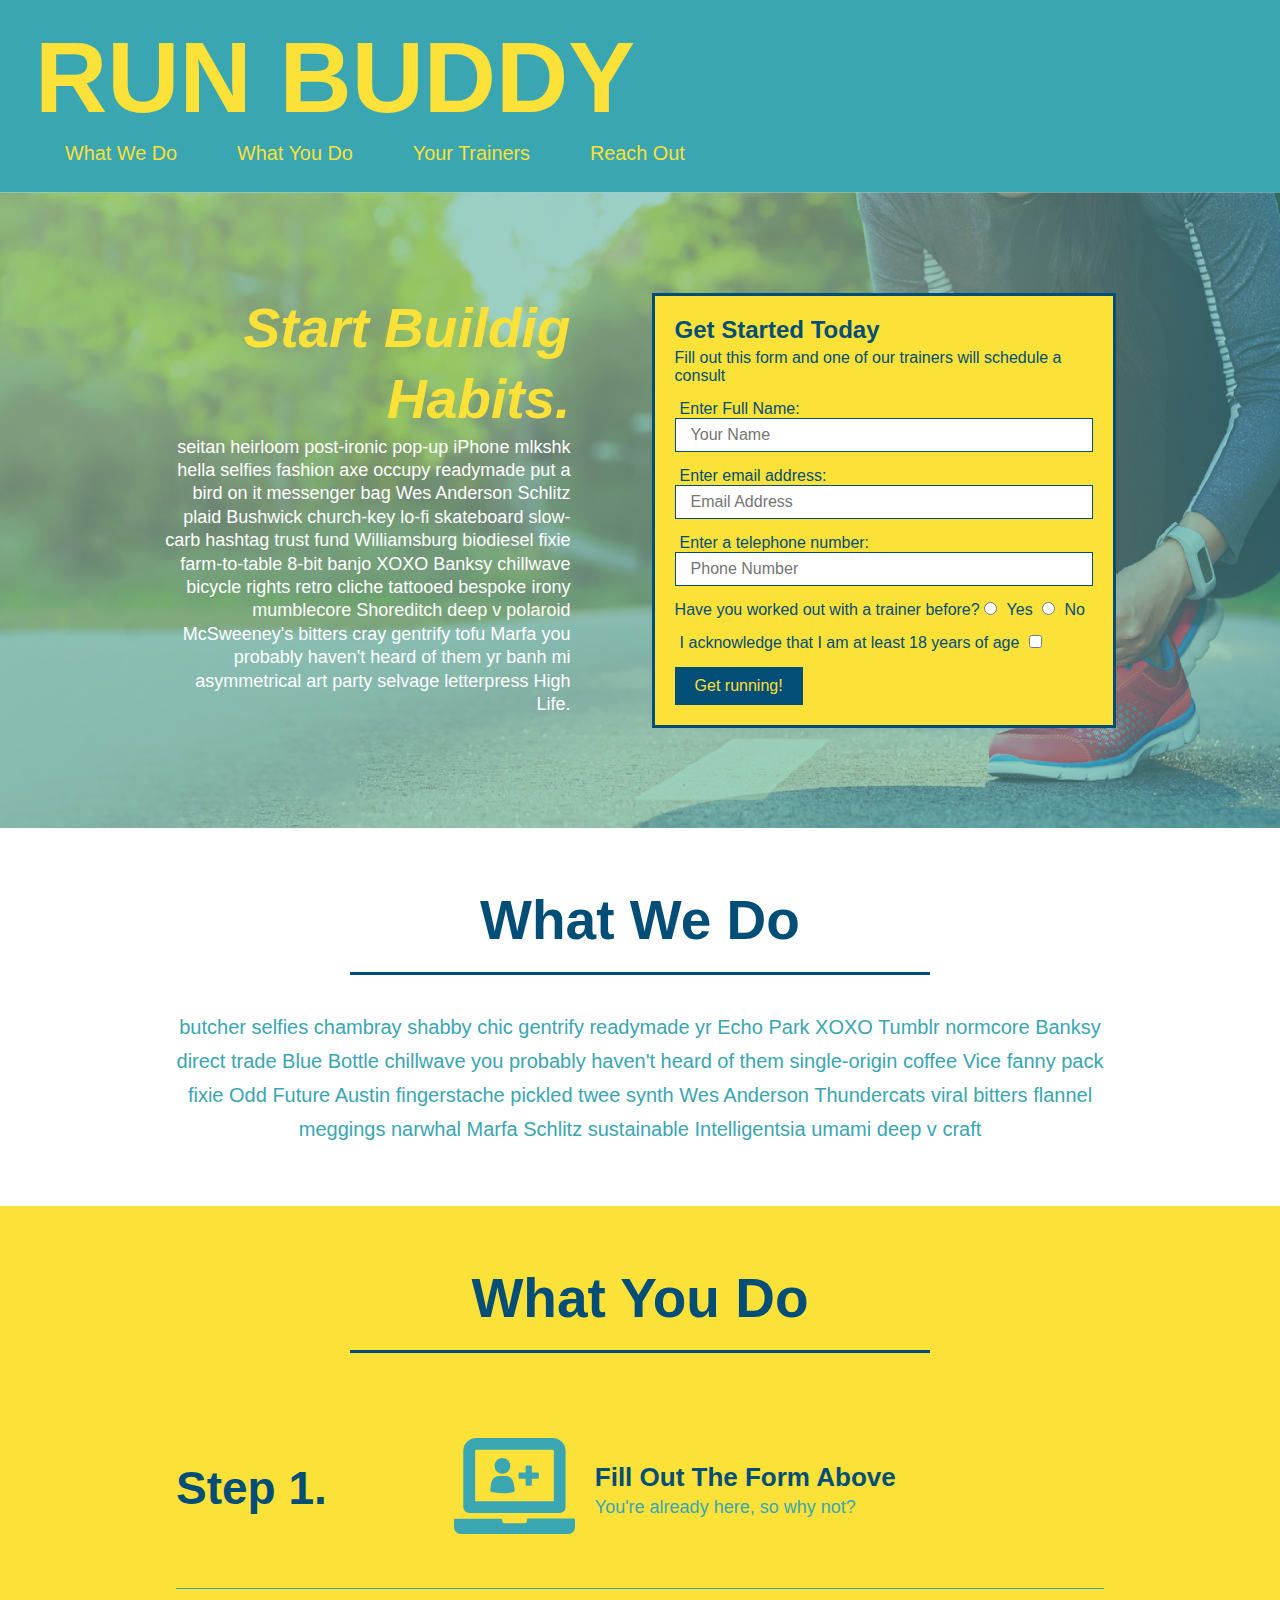
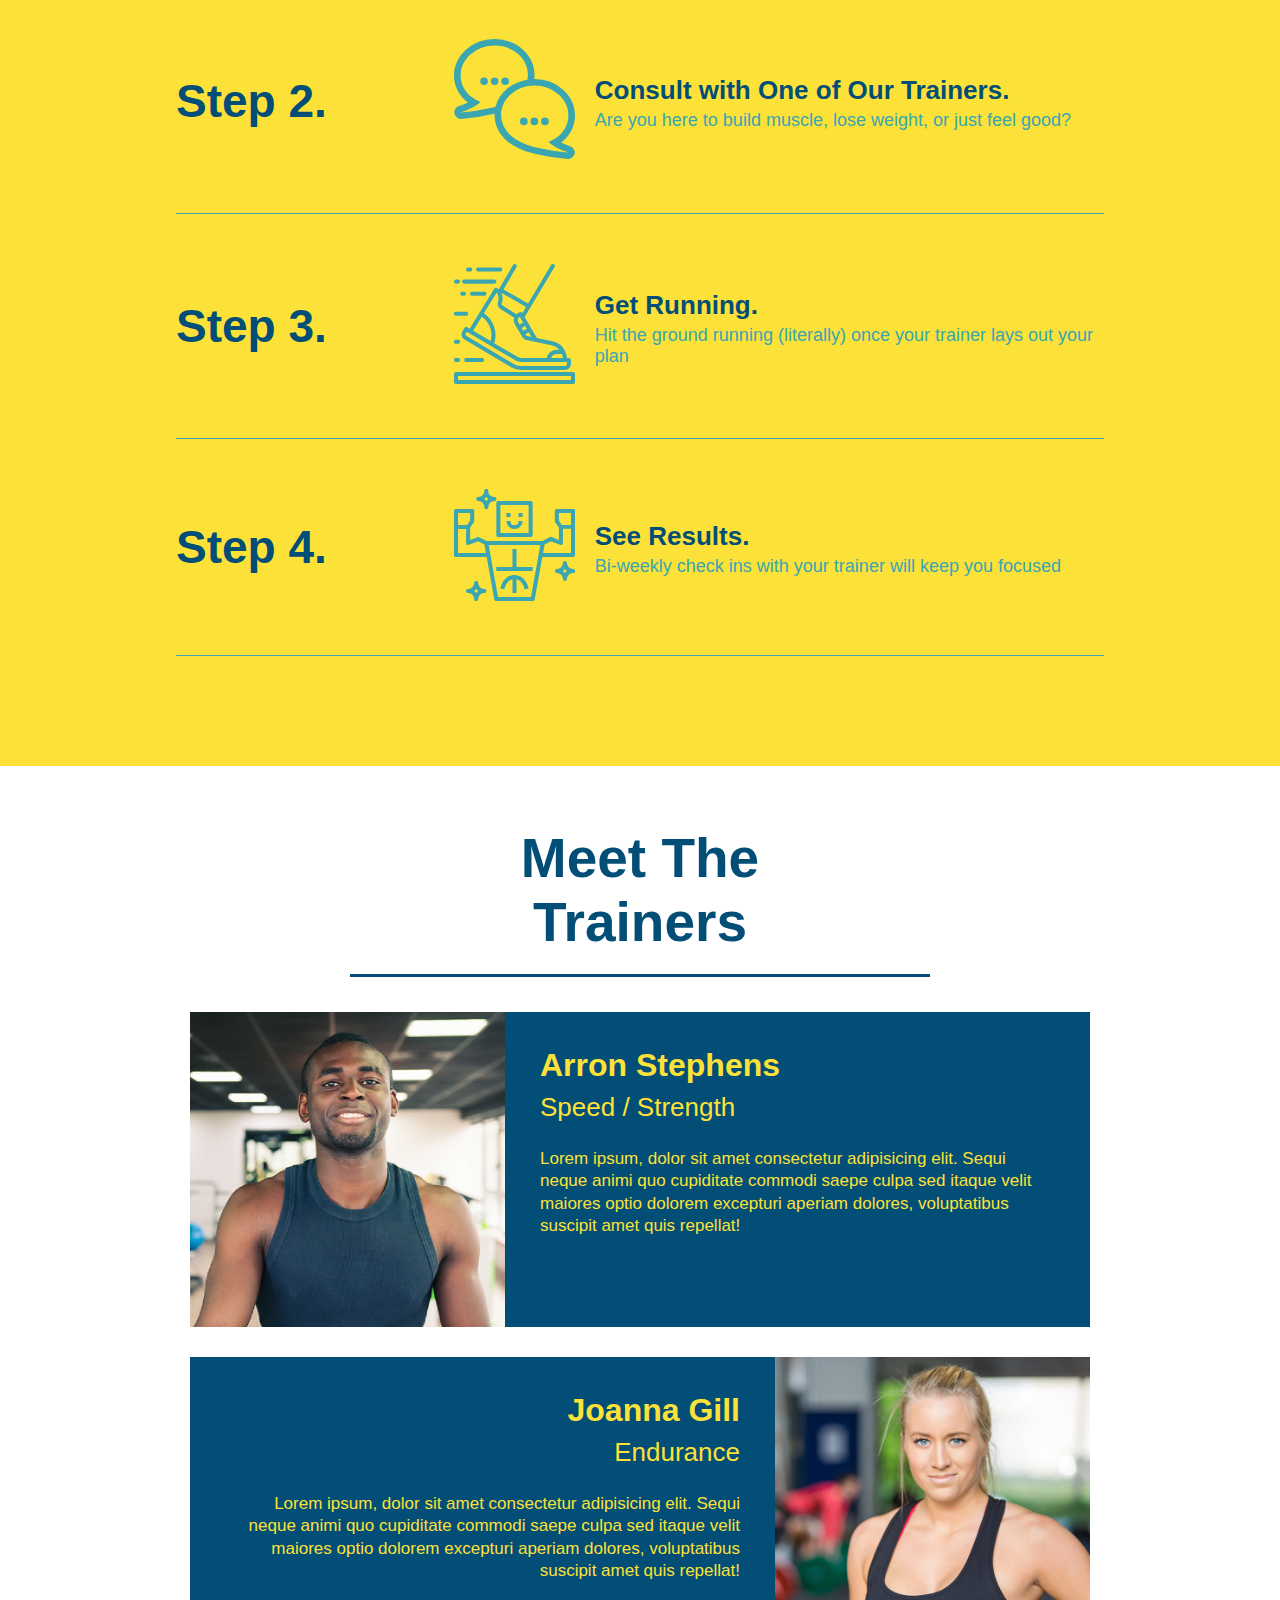
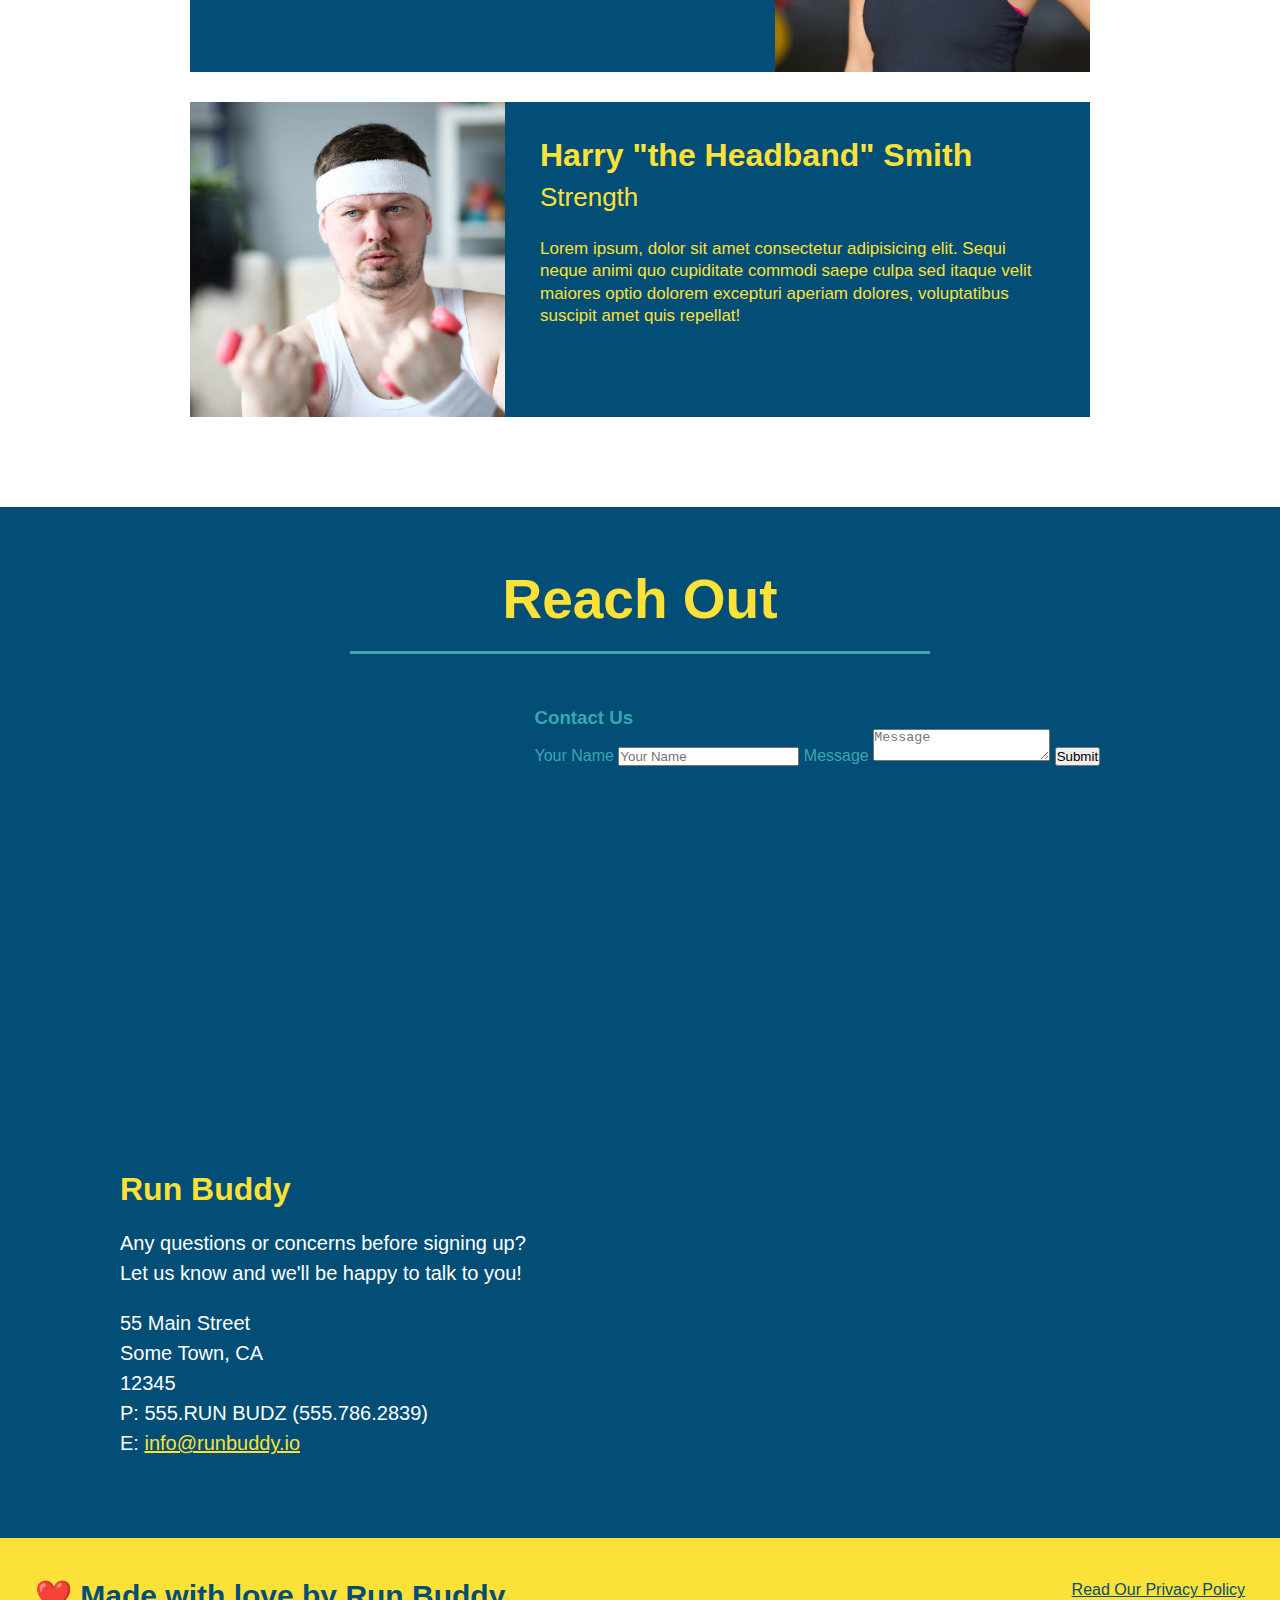
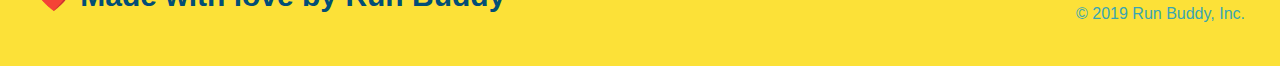
==== commit a88e3630: "add flexbox to the steps" ====
--- a/index.html
+++ b/index.html
@@ -86,29 +86,57 @@
         </h2>
     </div>
 
-        <div>
-            <img src="./assets/images/step-1.svg" alt=""/>
-            <h3>Step 1: <span>Fill Out the Form Above</span></h3>
+    <div class="step">
+        <h3>Step 1.</h3>
+        <div class="step-info">
+          <div class="step-img">
+            <img src="./assets/images/step-1.svg" alt="" />
+          </div>
+          <div class="step-text">
+            <h4>Fill Out The Form Above</h4>
             <p>You're already here, so why not?</p>
-        </div>
-
-        <div>
+          </div>
+        </div>
+      </div>
+
+      <div class="step">
+        <h3>Step 2.</h3>
+        <div class="step-info">
+          <div class="step-img">
             <img src="./assets/images/step-2.svg" alt="" />
-            <h3>Step 2: <span>Consult with One of Our Trainers.</span></h3>
+          </div>
+          <div class="step-text">
+            <h4>Consult with One of Our Trainers.</h4>
             <p>Are you here to build muscle, lose weight, or just feel good?</p>
-        </div>
-
-        <div>
+          </div>
+        </div>
+      </div>
+
+      <div class="step">
+        <h3>Step 3.</h3>
+        <div class="step-info">
+          <div class="step-img">
             <img src="./assets/images/step-3.svg" alt="" />
-            <h3>Step 3: <span>Get Running.</span></h3>
+          </div>
+          <div class="step-text">
+            <h4>Get Running.</h4>
             <p>Hit the ground running (literally) once your trainer lays out your plan</p>
-        </div>
-
-        <div>
+          </div>
+        </div>
+      </div>
+
+      <div class="step">
+        <h3>Step 4.</h3>
+        <div class="step-info">
+          <div class="step-img">
             <img src="./assets/images/step-4.svg" alt="" />
-            <h3>Step 4: <span>See Results.</span></h3>
+          </div>
+          <div class="step-text">
+            <h4>See Results.</h4>
             <p>Bi-weekly check ins with your trainer will keep you focused</p>
-        </div>
+          </div>
+        </div>
+      </div>
     </section>
 
     <section id="your-trainers" class="trainers">
--- a/assets/css/style.css
+++ b/assets/css/style.css
@@ -163,28 +163,52 @@
       border-color: #39a6b2;
   }
 
-  .steps div {
-      margin-bottom: 80px;
-  }
-
-  .steps img {
-      width: 15%;
-      margin: 10px 0;
-  }
-
-  .steps h3 {
+  .step {
+      margin: 50px auto;
+      padding-bottom: 50px;
+      width: 80%;
+      border-bottom: 1px solid #39a6b2;
+      display: flex;
+      flex-wrap: wrap;
+      align-items: center;
+      justify-content: space-between;
+  }
+
+  .step h3 {
       color: #024e76;
       font-size: 46px;
-      margin-top: 10px;
-  }
-
-  .steps p {
+      flex: 1 30%;
+  }
+
+  .step-text p {
       color: #39a6b2;
-      font-size: 23px;
-  }
-
-  .steps span {
-    font-size: 38px;
+      font-size: 18px;
+  }
+
+  .step-text h4 {
+    font-size: 26px;
+    line-height: 1.5;
+    color: #024e76;
+  }
+
+  .step-info {
+    flex: 2 70%;
+    display: flex;
+    flex-wrap: wrap;
+    align-items: center;
+  }
+
+  .step-img {
+    flex: 1 12%;
+    margin-right: 20px;
+  }
+
+  .step-img img {
+    max-width: 100%;
+  }
+
+  .step-text {
+    flex: 12;
   }
 
   .trainers {
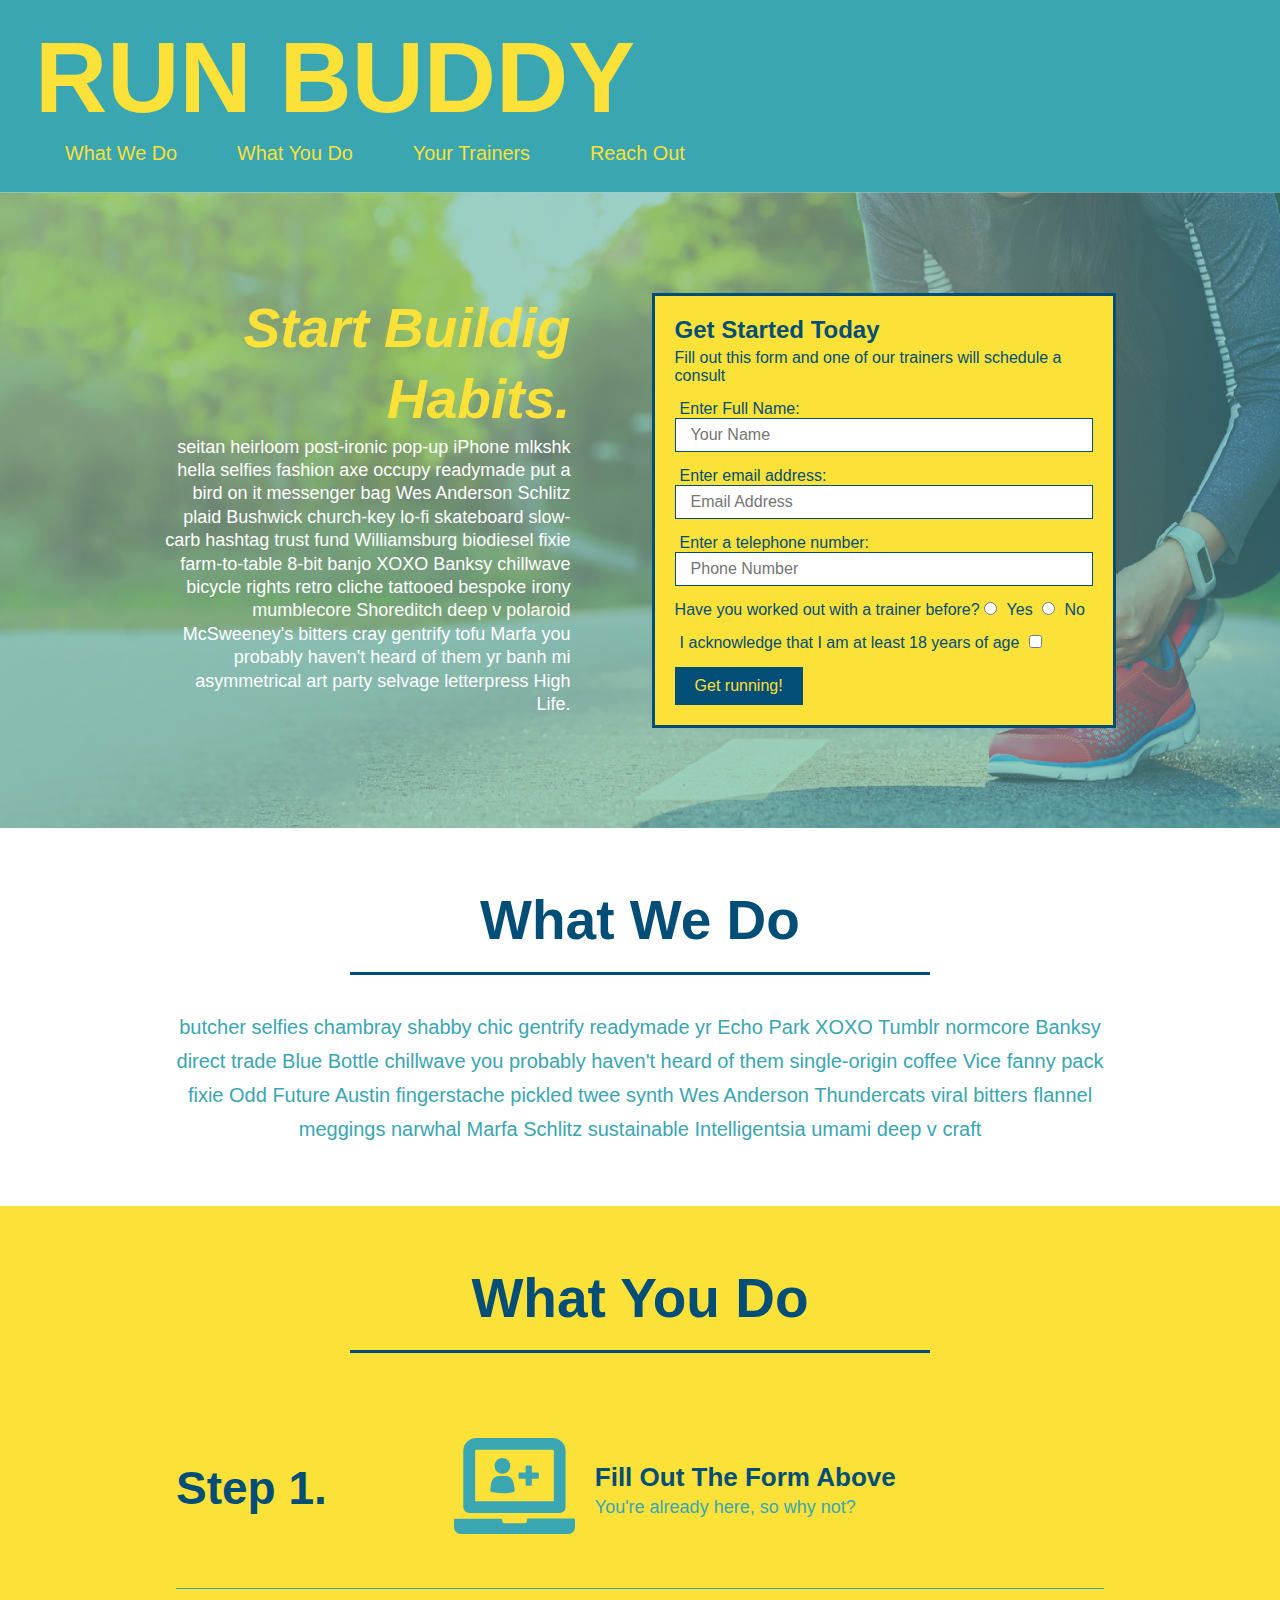
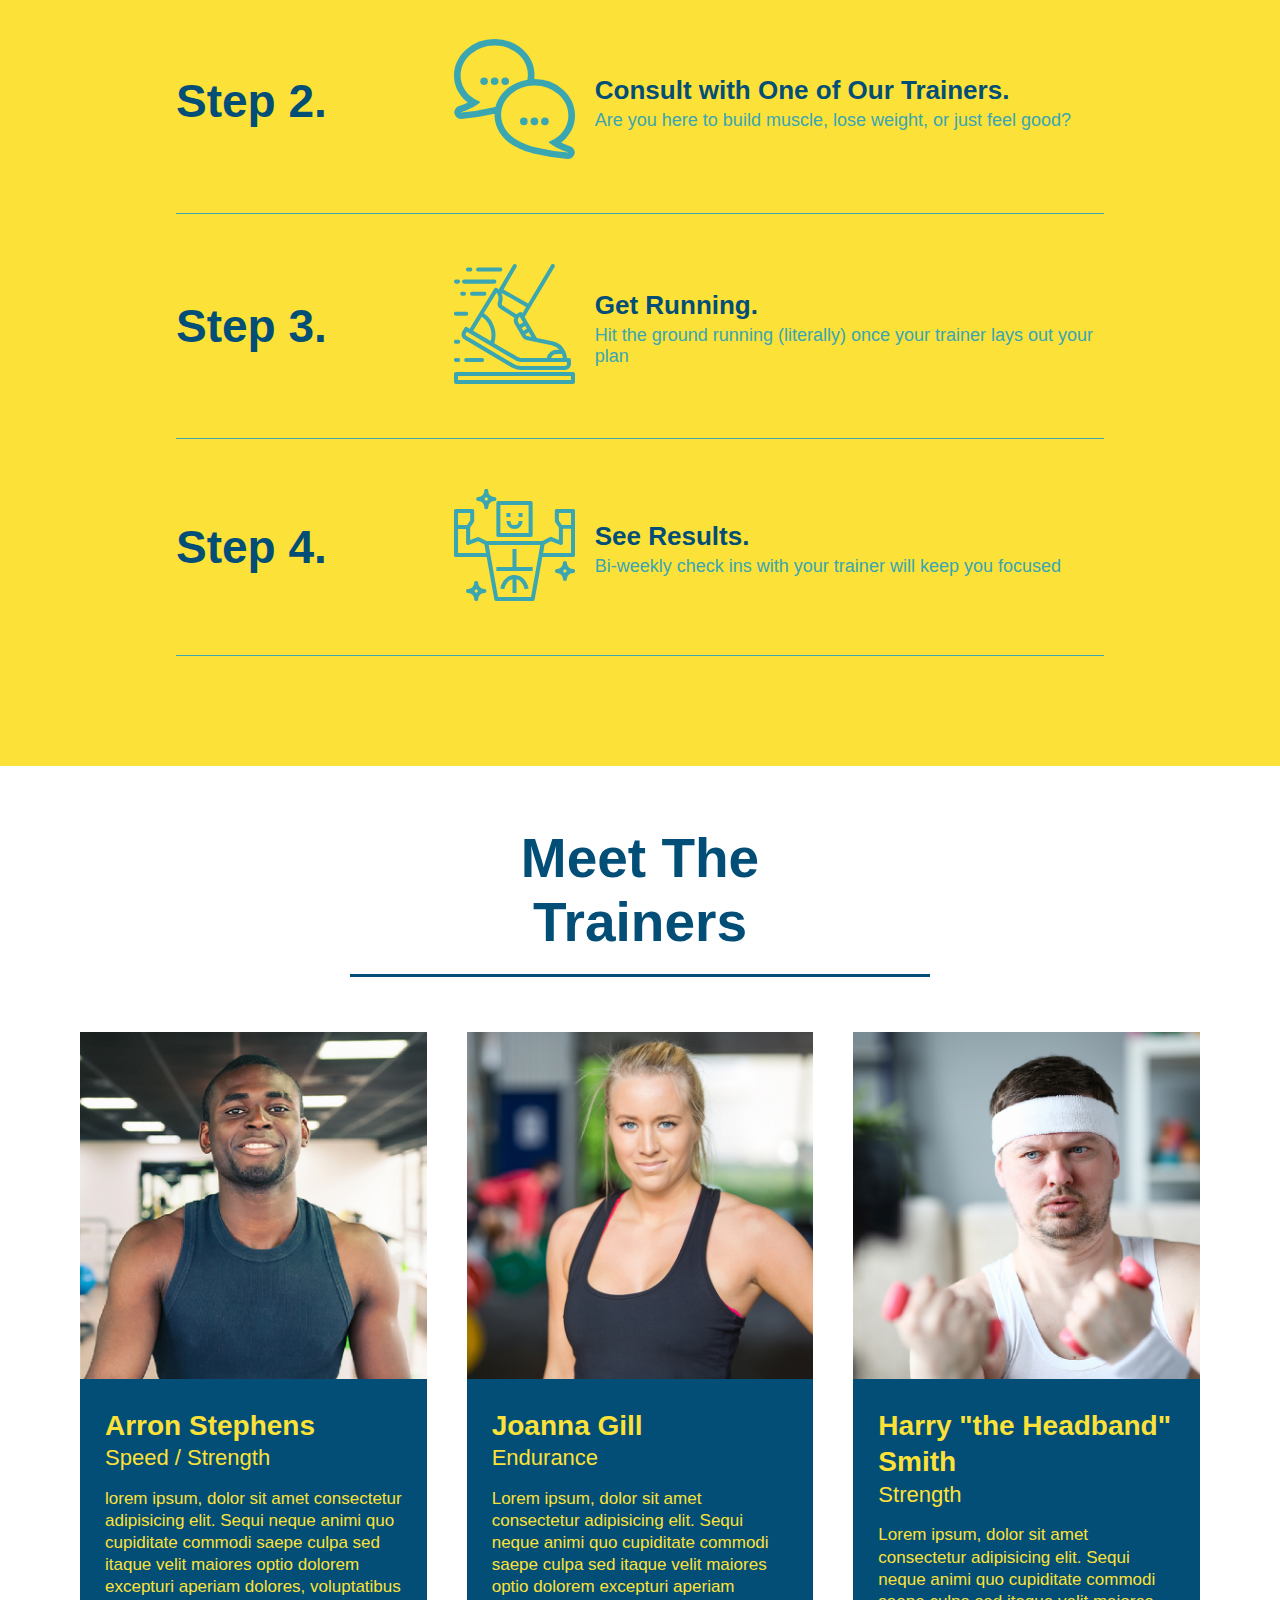
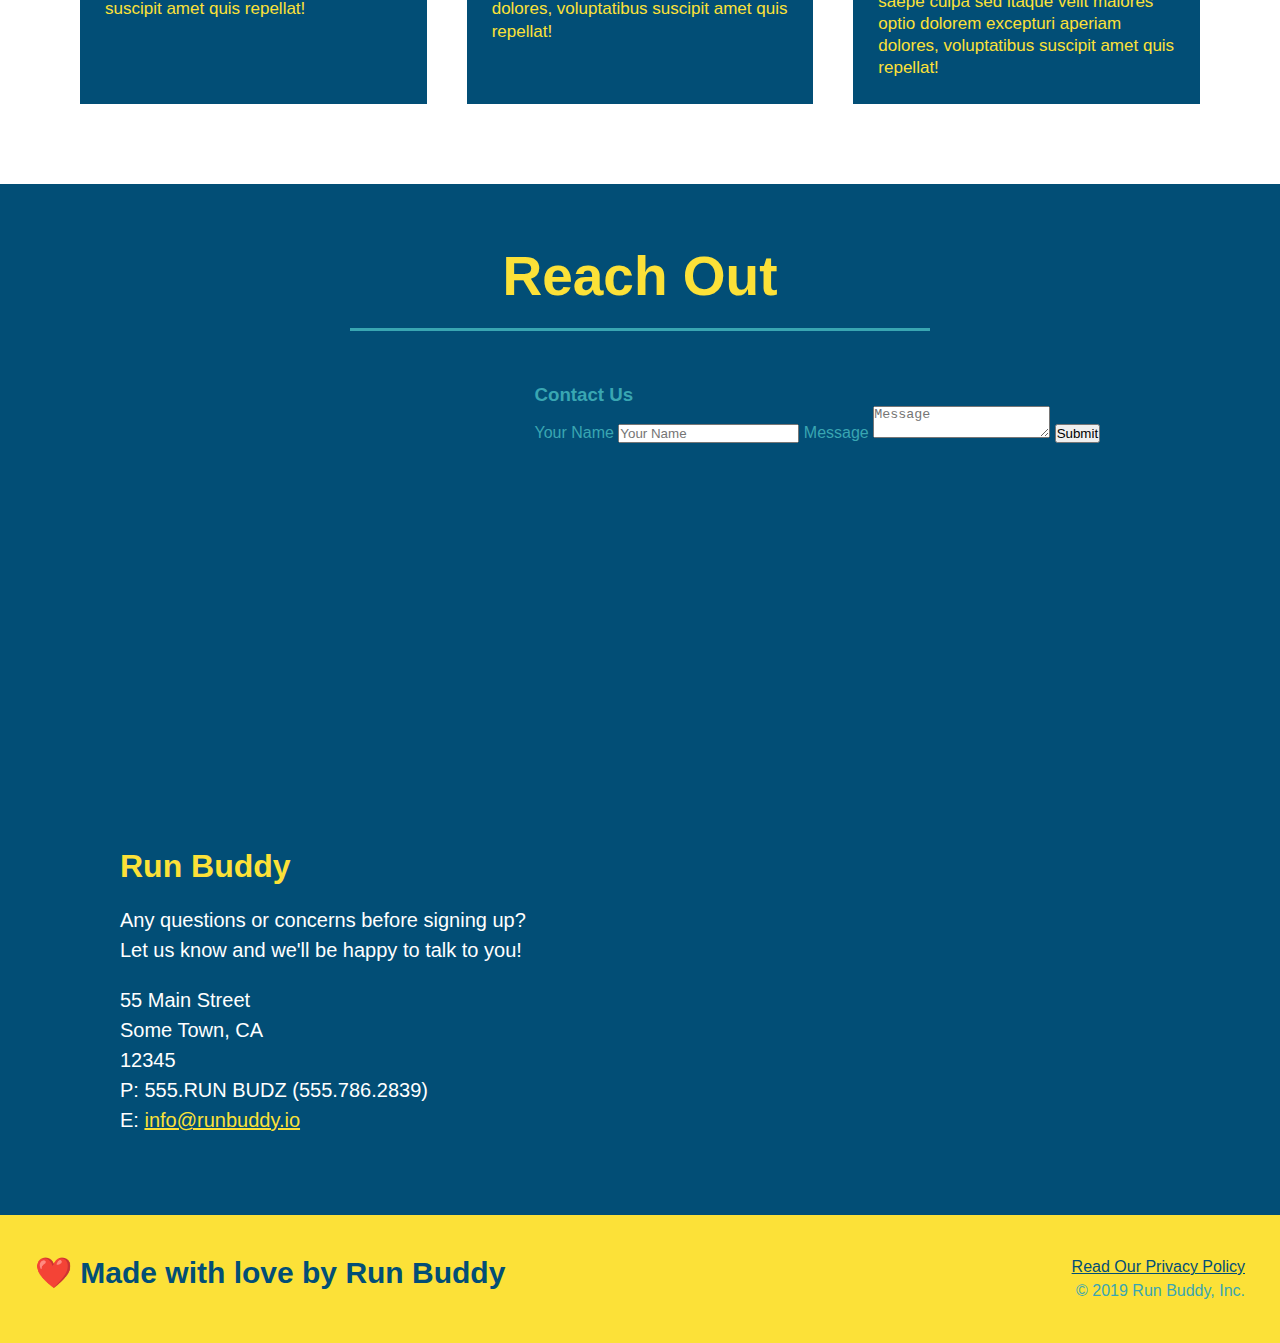
==== commit 7fae57c8: "add flexbox to the trainers" ====
--- a/index.html
+++ b/index.html
@@ -139,44 +139,50 @@
       </div>
     </section>
 
-    <section id="your-trainers" class="trainers">
+    <section id="your-trainers">
     <div class="flex-row">
         <h2 class="section-title primary-border">
             Meet The Trainers
         </h2>
     </div>
-        <article class="trainer">
-            <img src="./assets/images/trainer-1.jpg" alt="Arron Stephens in his workout clothes, ready to pump iron" />
-            <div class="trainer-bio text-left">
-                <h3>Arron Stephens</h3>
-                <h4>Speed / Strength</h4>
-                <p>Lorem ipsum, dolor sit amet consectetur adipisicing elit. Sequi neque animi quo cupiditate commodi saepe culpa sed itaque velit maiores optio dolorem excepturi aperiam dolores, voluptatibus suscipit amet quis repellat!</p>
-              </div>
-        </article>
-
-        <article class="trainer">
-    <div class="trainer-bio text-right">
-      <h3>Joanna Gill</h3>
-      <h4>Endurance</h4>
-      <p>
-        Lorem ipsum, dolor sit amet consectetur adipisicing elit. Sequi neque animi quo cupiditate commodi saepe culpa sed
-        itaque velit maiores optio dolorem excepturi aperiam dolores, voluptatibus suscipit amet quis repellat!
-      </p>
-    </div>
-    <img src="./assets/images/trainer-2.jpg" alt="Joanna Gill cooling off after a workout" />
-  </article>
+
+    <div class="trainers">
+    <article class="trainer">
+        <img src="./assets/images/trainer-1.jpg" alt="Arron Stephens in his workout clothes, ready to pump iron" />
+        <div class="trainer-bio">
+            <h3 class="trainer-name">Arron Stephens</h3>
+            <h4 class="trainer-role">Speed / Strength</h4>
+                <p>
+                    lorem ipsum, dolor sit amet consectetur adipisicing elit. Sequi neque animi quo cupiditate commodi saepe culpa sed 
+                    itaque velit maiores optio dolorem excepturi aperiam dolores, voluptatibus suscipit amet quis repellat!
+                </p>
+            </div>
+    </article>
+
+    <article class="trainer">
+        <img src="./assets/images/trainer-2.jpg" alt="Joanna Gill cooling off after a workout" />
+        <div class="trainer-bio">
+            <h3 class="trainer-name">Joanna Gill</h3>
+            <h4 class="trainer-role">Endurance</h4>
+                <p>
+                    Lorem ipsum, dolor sit amet consectetur adipisicing elit. Sequi neque animi quo cupiditate commodi saepe culpa sed
+                    itaque velit maiores optio dolorem excepturi aperiam dolores, voluptatibus suscipit amet quis repellat!
+                </p>
+        </div>
+    </article>
   
-  <article class="trainer">
-    <img src="./assets/images/trainer-3.jpg" alt="Harry Smith wearing a headband and lifting comically small pink weights" />
-    <div class="trainer-bio text-left">
-      <h3>Harry "the Headband" Smith</h3>
-      <h4>Strength</h4>
-      <p>
-        Lorem ipsum, dolor sit amet consectetur adipisicing elit. Sequi neque animi quo cupiditate commodi saepe culpa sed
-        itaque velit maiores optio dolorem excepturi aperiam dolores, voluptatibus suscipit amet quis repellat!
-      </p>
-    </div>
-  </article>
+    <article class="trainer">
+        <img src="./assets/images/trainer-3.jpg" alt="Harry Smith wearing a headband and lifting comically small pink weights" />
+        <div class="trainer-bio">
+            <h3 class="trainer-name">Harry "the Headband" Smith</h3>
+            <h4 class="trainer-role">Strength</h4>
+                <p>
+                    Lorem ipsum, dolor sit amet consectetur adipisicing elit. Sequi neque animi quo cupiditate commodi saepe culpa sed
+                    itaque velit maiores optio dolorem excepturi aperiam dolores, voluptatibus suscipit amet quis repellat!
+                </p>
+        </div>
+    </article>
+    </div>
     </section>
 
     <section id="reach-out" class="contact">
--- a/assets/css/style.css
+++ b/assets/css/style.css
@@ -212,25 +212,27 @@
   }
 
   .trainers {
+    width: 100%;
+    margin: 0 auto;
+    display: flex;
+    flex-wrap: wrap;
+    justify-content: space-around;
   }
 
   .trainer {
-    width: 900px;
-    margin: 0 auto 30px auto;
+    margin: 20px;
     background: #024e76;
     color: #fce138;
-    overflow: auto;
+    flex: 1;
   }
 
   .trainer img {
-    width: 35%;
-    float: left;
+    width: 100%;
   }
   
   .trainer-bio {
-    padding: 35px;
-    float: left;
-    width: 65%;
+    padding: 25px;
+    line-height: 1.3;
   }
 
   .text-left {
@@ -242,19 +244,17 @@
   }
 
   .trainer-bio h3 {
-    font-size: 32px;
-    margin-bottom: 8px;
+    font-size: 28px;
   }
   
   .trainer-bio h4 {
     font-weight: lighter;
-    font-size: 26px;
-    margin-bottom: 25px;
+    font-size: 22px;
+    margin-bottom: 15px;
   }
   
   .trainer-bio p {
     font-size: 17px;
-    line-height: 1.3;
   }
 
   .section-title {
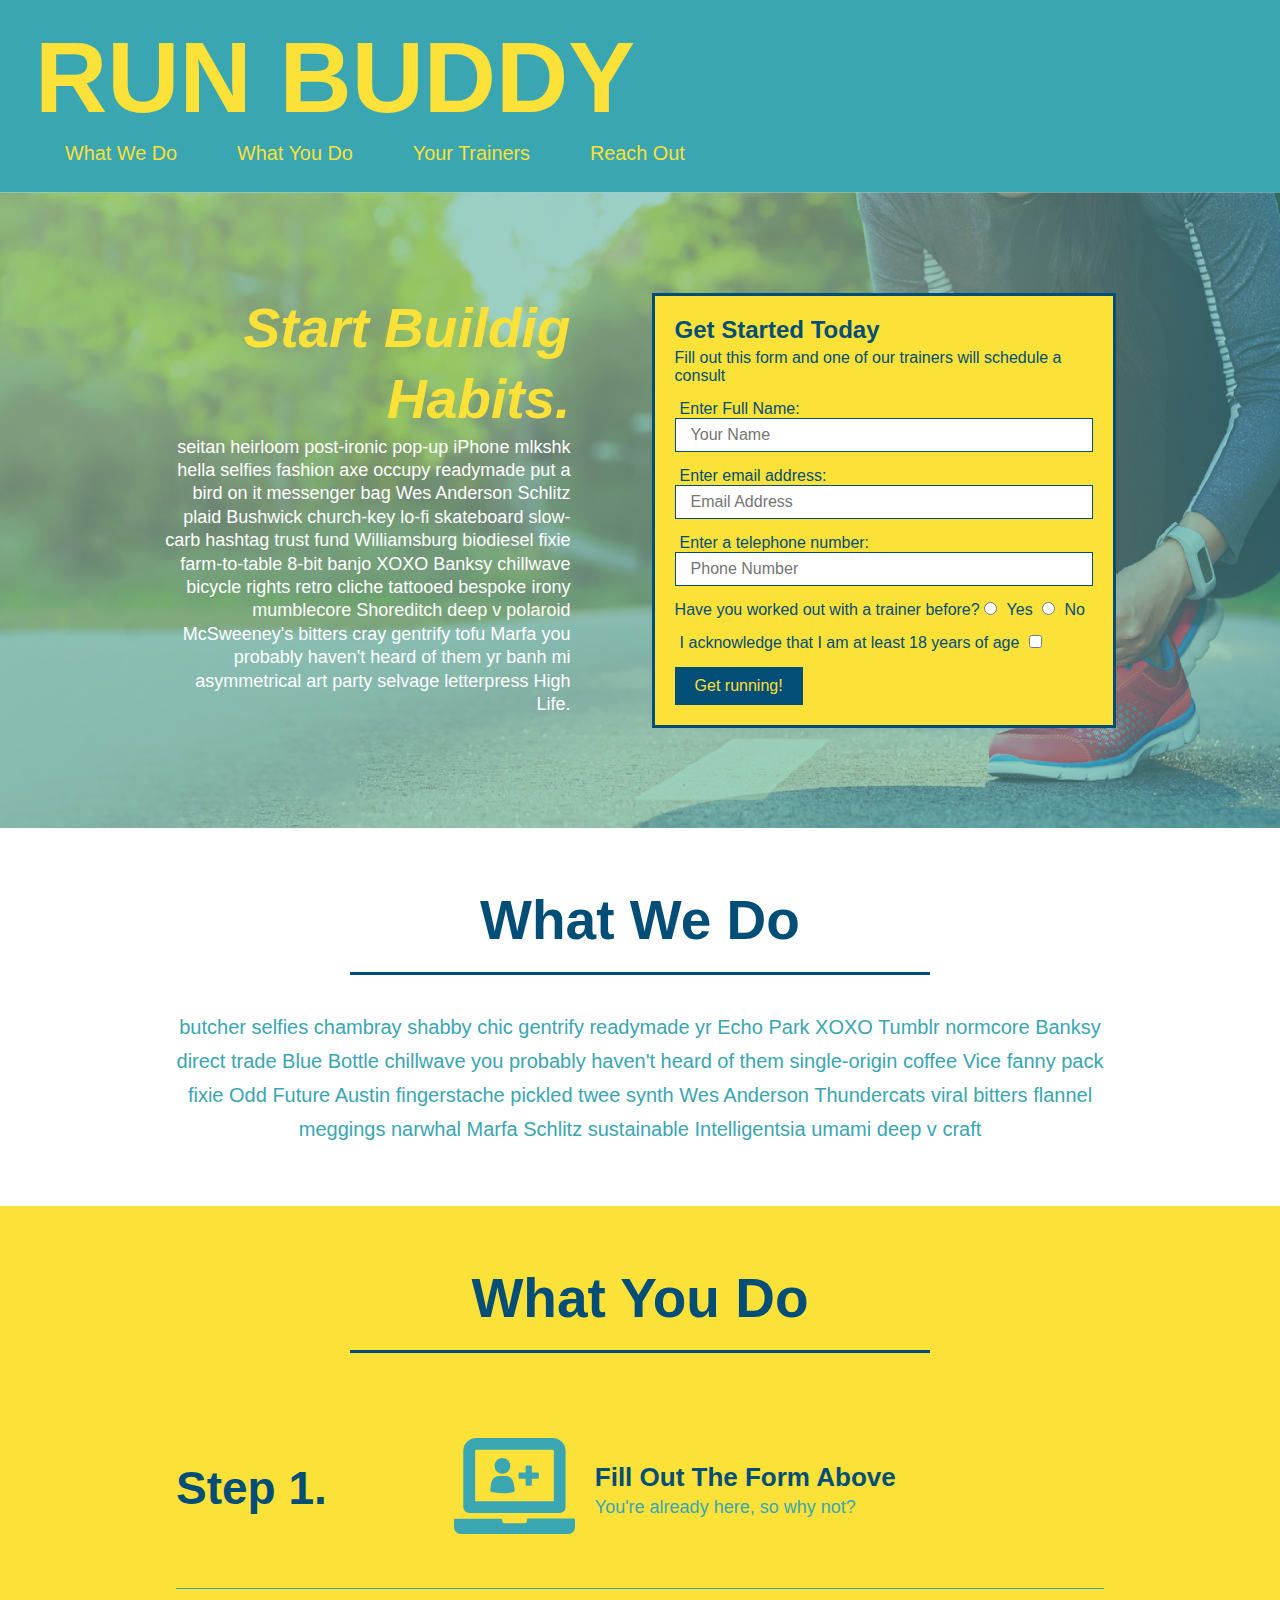
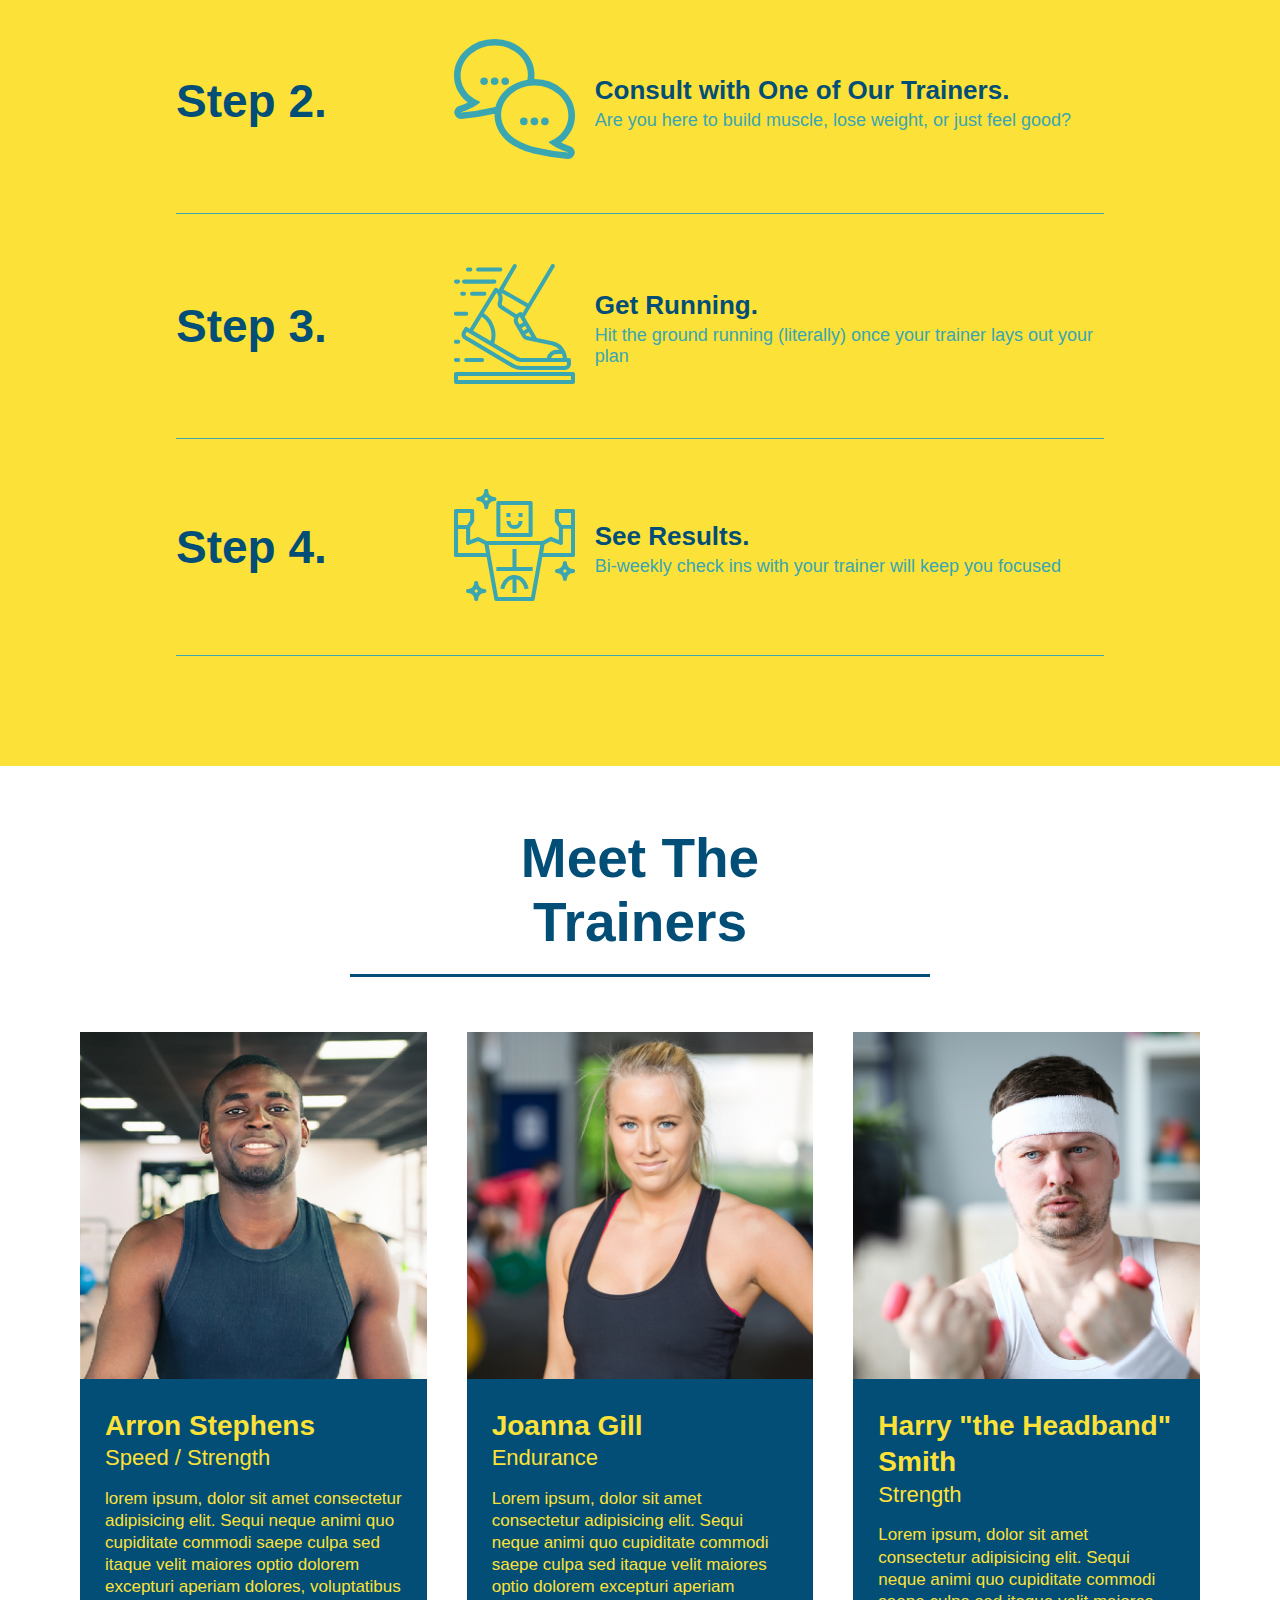
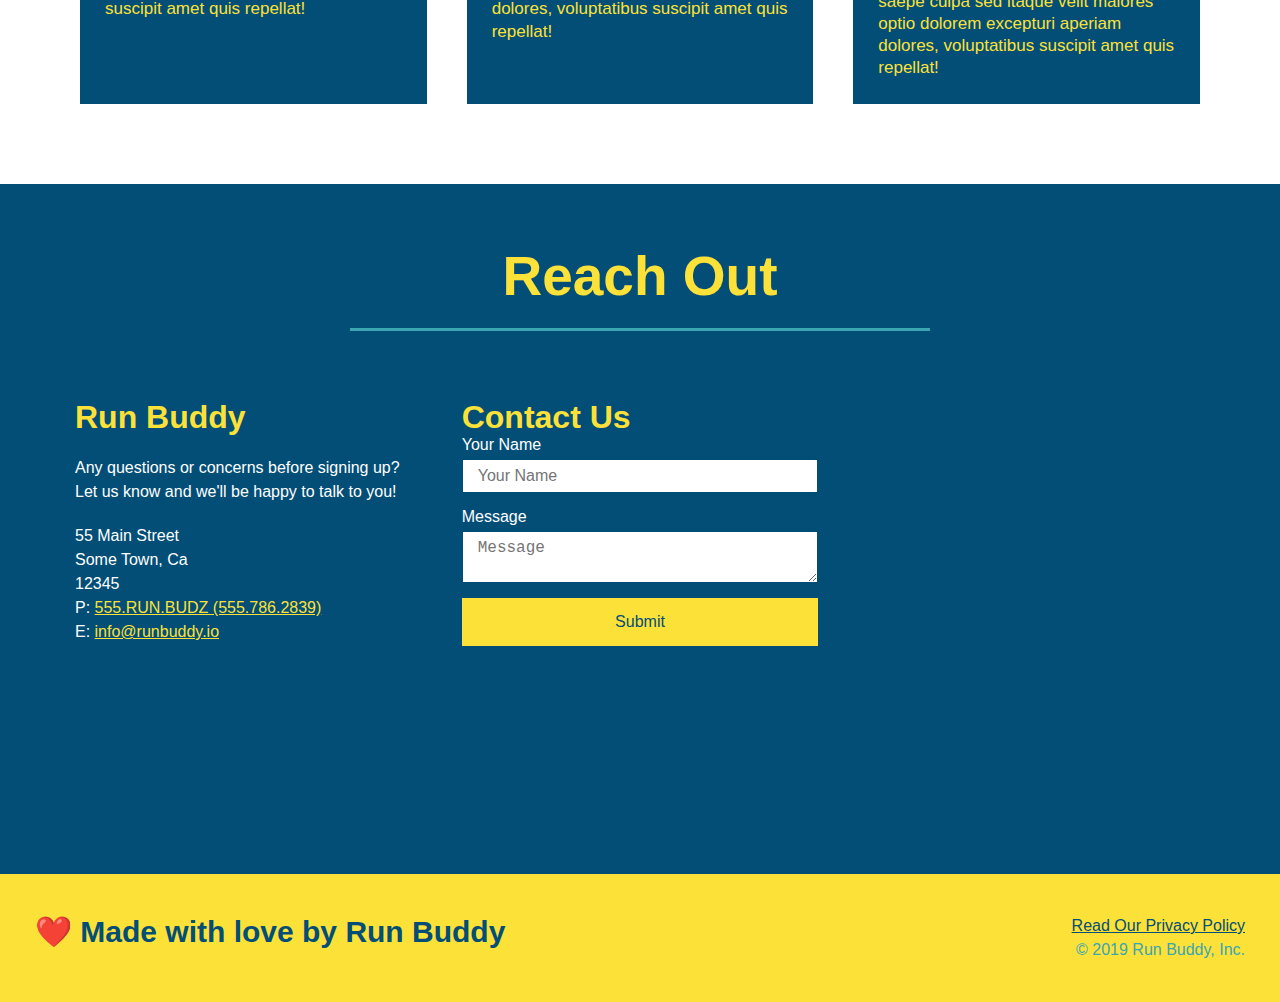
==== commit 6e62f030: "styled reach out" ====
--- a/index.html
+++ b/index.html
@@ -192,41 +192,45 @@
         </h2>
     </div>
         <br />
+
         <div class="contact-info">
-            <iframe src="https://www.google.com/maps/embed?pb=!1m18!1m12!1m3!1d13245.1321520585!2d-117.4715947695814!3d33.908114298840694!2m3!1f0!2f0!3f0!3m2!1i1024!2i768!4f13.1!3m3!1m2!1s0x80dcb749928b2fe5%3A0xc22ad6f31b91d57a!2s3675%20Banbury%20Dr%2C%20Riverside%2C%20CA%2092505!5e0!3m2!1sen!2sus!4v1634597411110!5m2!1sen!2sus" 
-            style="border:0;" 
-            allowfullscreen="" 
-            loading="lazy">
+            <div>
+              <h3>Run Buddy</h3>
+              <p>
+                Any questions or concerns before signing up?
+                <br />
+                Let us know and we'll be happy to talk to you!
+              </p>
+          
+              <address>
+                55 Main Street <br />
+                Some Town, Ca <br />
+                12345 <br />
+                P: <a href="tel:555.786.2839">555.RUN.BUDZ (555.786.2839)</a><br />
+                E: <a href="mailto://info@runbuddy.io">info@runbuddy.io</a>
+              </address>
+          
+            </div>
+          
+            <div class="contact-form">
+              <h3>Contact Us</h3>
+              <form>
+                <label for="contact-name">Your Name</label>
+                <input type="text" id="contact-name" placeholder="Your Name" />
+          
+                <label for="contact-message">Message</label>
+                <textarea id="contact-message" placeholder="Message"></textarea>
+          
+                <button type="submit">Submit</button>
+              </form>
+            </div>          
+
+            <iframe 
+                src="https://www.google.com/maps/embed?pb=!1m18!1m12!1m3!1d13245.1321520585!2d-117.4715947695814!3d33.908114298840694!2m3!1f0!2f0!3f0!3m2!1i1024!2i768!4f13.1!3m3!1m2!1s0x80dcb749928b2fe5%3A0xc22ad6f31b91d57a!2s3675%20Banbury%20Dr%2C%20Riverside%2C%20CA%2092505!5e0!3m2!1sen!2sus!4v1634597411110!5m2!1sen!2sus" 
+                style="border:0;" 
+                allowfullscreen="" 
+                loading="lazy">
             </iframe>
-        </div>
-          
-        <div class="contact-form">
-            <h3>Contact Us</h3>
-            <form>
-               <label for="contact-name">Your Name</label>
-               <input type="text" id="contact-name" placeholder="Your Name" />
-          
-               <label for="contact-message">Message</label>
-               <textarea id="contact-message" placeholder="Message"></textarea>
-          
-               <button type="submit">Submit</button>
-              </form>
-          </div>
-          
-        <div class="contact-info">
-            <h3>Run Buddy</h3>
-            <p>
-                Any questions or concerns before signing up?
-                <br/>
-                Let us know and we'll be happy to talk to you!
-            </p>
-            <address>
-                55 Main Street <br/>
-                Some Town, CA <br/>
-                12345 <br/>
-                P: 555.RUN BUDZ (555.786.2839)<br/>
-                E: <a href="mailto:info@runbuddy.io">info@runbuddy.io</a>
-            </address>
         </div>
     </section>
 
--- a/assets/css/style.css
+++ b/assets/css/style.css
@@ -277,17 +277,17 @@
   }
 
   .contact-info iframe {
-    width: 400px;
     height: 400px;
   }
 
+  .contact-info div {
+    color: white;
+  }
+
   .contact-info {
-    width: 410px;
-    display: inline-block;
-    vertical-align: top;
-    text-align: left;
-    margin: 30px 0 0 60px;
-    color: white;
+    display: flex;
+    justify-content: space-between;
+    flex-wrap: wrap;
   }
 
   .contact-info h3 {
@@ -298,7 +298,7 @@
   .contact-info p, .contact-info address {
     margin: 20px 0;
     line-height: 1.5;
-    font-size: 20px;
+    font-size: 16px;
     font-style: normal;
   }
   
@@ -308,6 +308,32 @@
 
   .contact-form {
     display: inline-block;
+  }
+
+  .contact-info > * {
+    flex: 1;
+    margin: 15px;
+  }
+
+  .contact-form input, .contact-form textarea {
+    border: 1px solid #024e76;
+    display: block;
+    padding: 7px 15px;
+    font-size: 16px;
+    color: #024e76;
+    width: 100%;
+    margin-bottom: 15px;
+    margin-top: 5px;
+  }
+
+  .contact-form button {
+    width: 100%;
+    border: none;
+    background: #fce138;
+    color: #024e76;
+    text-align: center;
+    padding: 15px 0;
+    font-size: 16px;
   }
 
   .hero-cta {
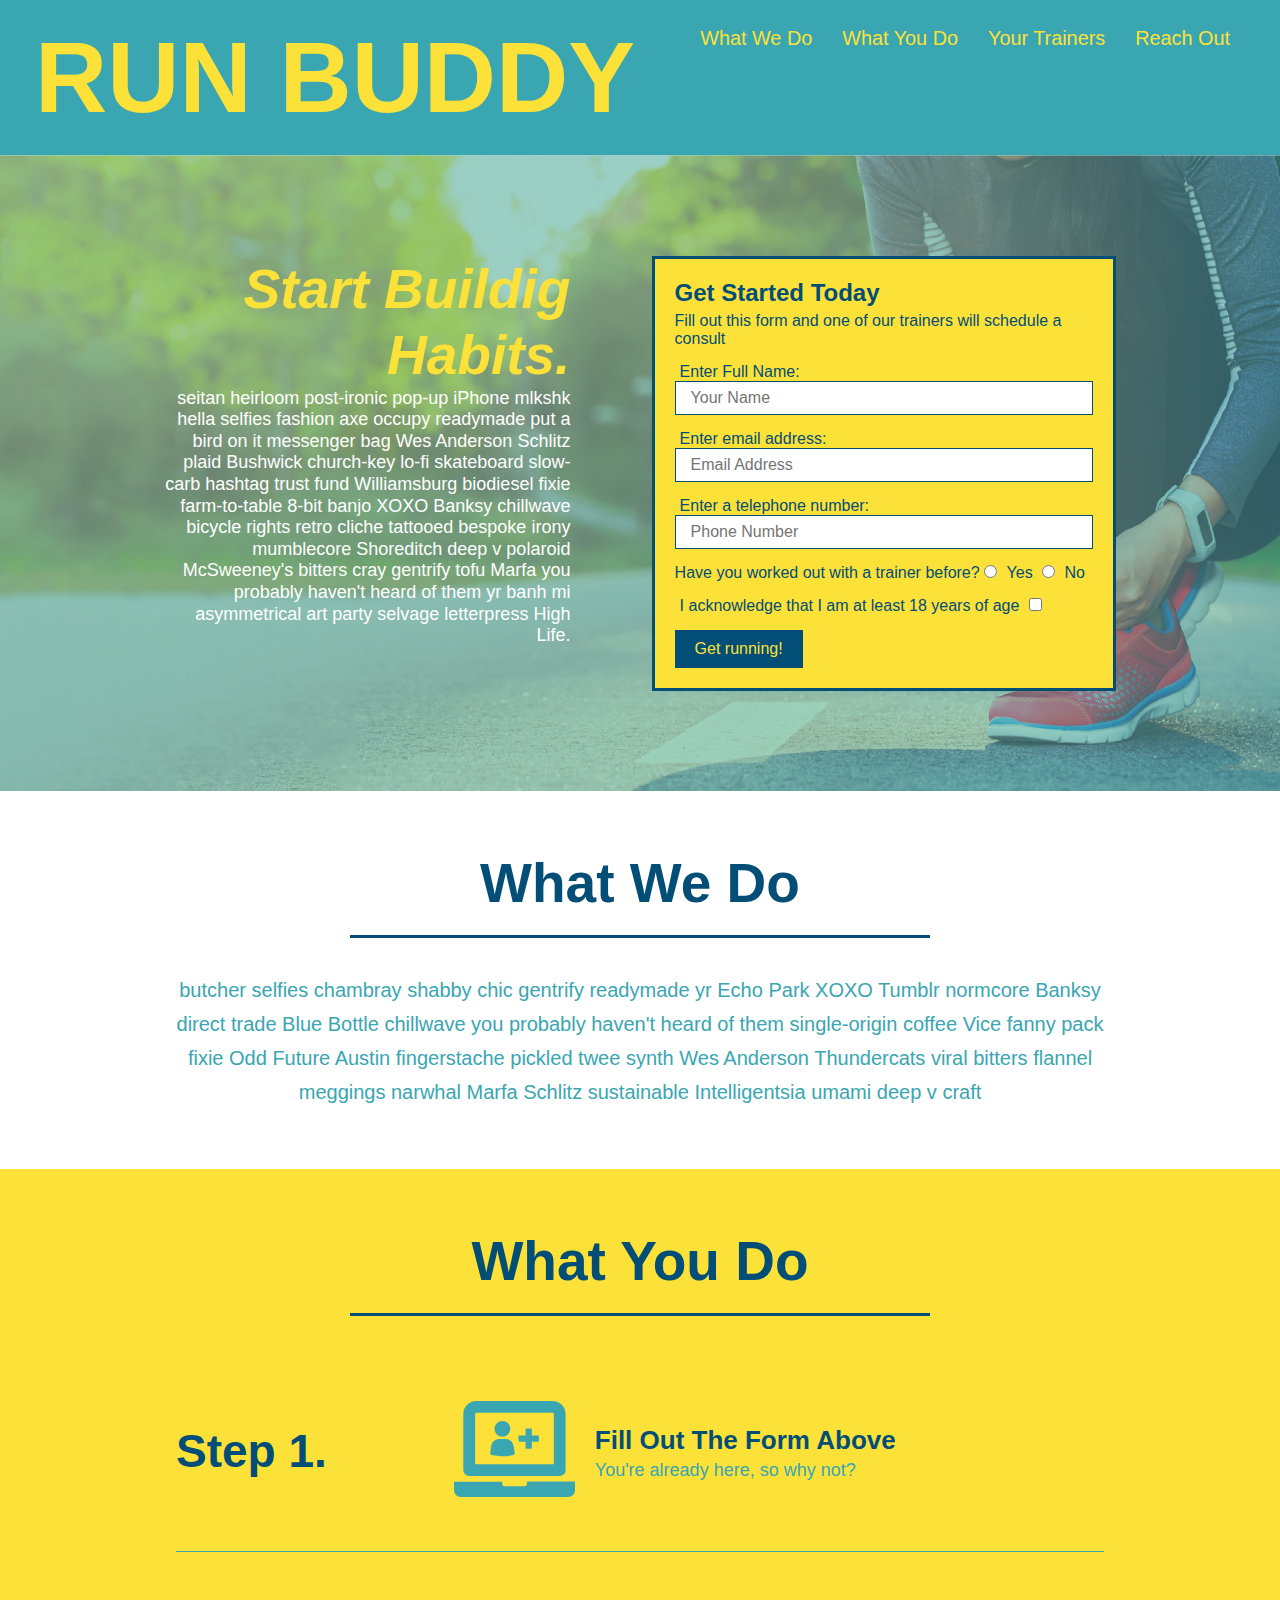
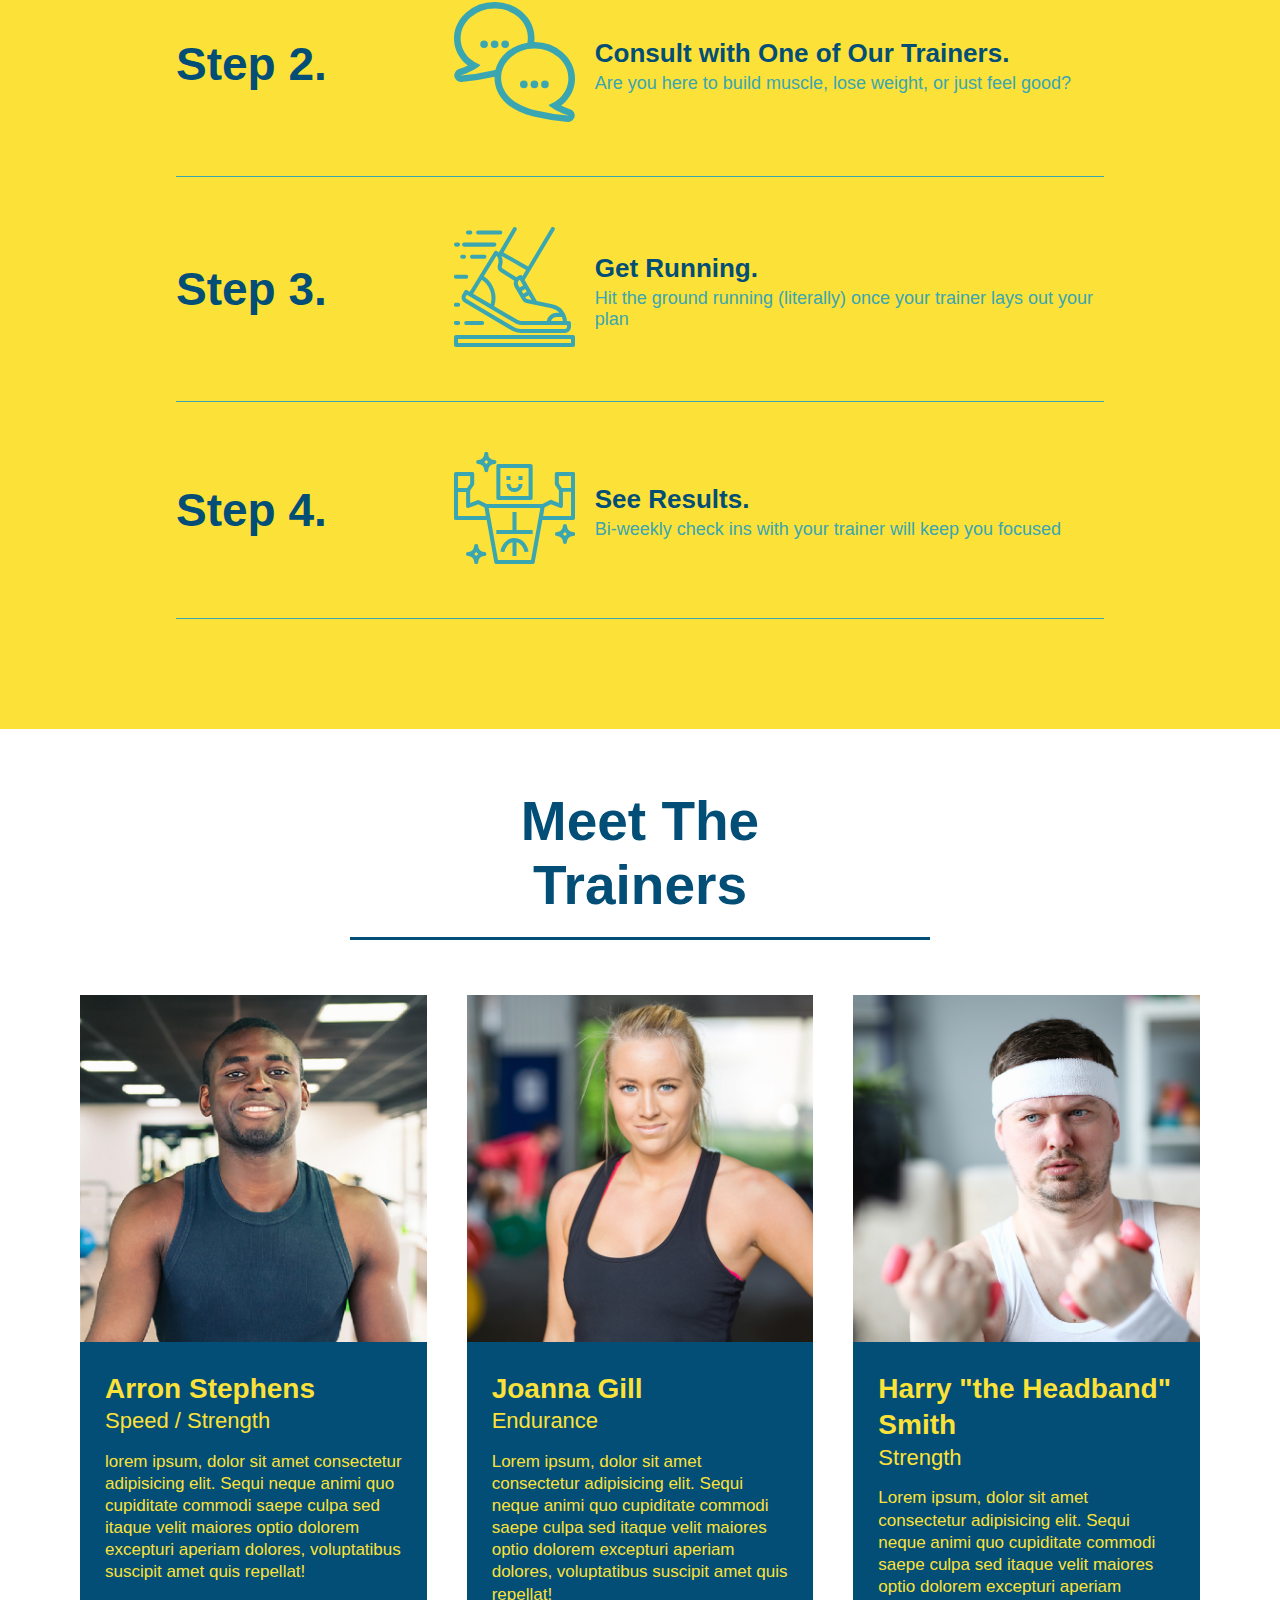
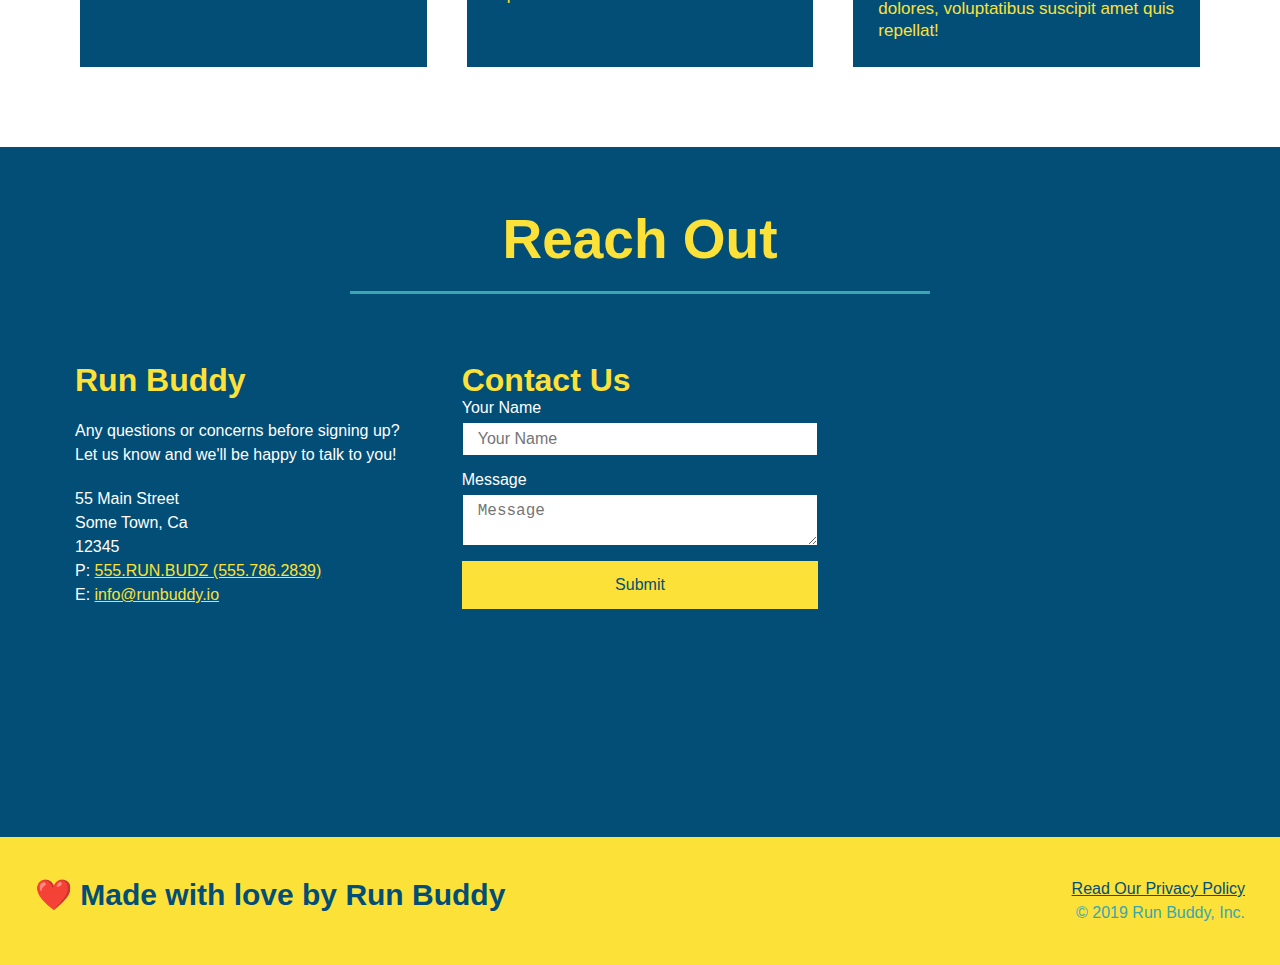
==== commit 5632f48d: "add media queries to css" ====
--- a/index.html
+++ b/index.html
@@ -1,6 +1,7 @@
 <!DOCTYPE html>
 <html lang="en">
     <head>
+        <meta name="viewport" content="width=device-width, initial-scale=1.0" />        
         <meta charset="UTF-8" />
         <title>Run Buddy</title>
         <link rel="stylesheet" href="./assets/css/style.css" />
--- a/assets/css/style.css
+++ b/assets/css/style.css
@@ -42,7 +42,7 @@
 }
 
 header nav ul li a {
-    margin: 0 30px;
+    margin: 10px 15px;
     font-weight: lighter;
     font-size: 1.55vw;
 }
@@ -90,6 +90,7 @@
     display: flex;
     justify-content: center;
     flex-wrap: wrap;
+    align-items: flex-start;
 }
 
 .hero-form {
@@ -146,7 +147,7 @@
   }
 
   .section-title {
-    font-size: 55px;
+    font-size: 48px;
     color: #024e76;
     border-bottom: 3px solid;
     padding-bottom: 20px;
@@ -342,7 +343,7 @@
     margin: 3.5%;
     color: #fff;
     font-size: 18px;
-    line-height: 1.3;
+    line-height: 1.2;
   }
 
   .hero-cta h2 {
@@ -353,4 +354,16 @@
 
   .flex-row {
     display: flex;
+  }
+
+@media screen and (max-width: 980px) {
+
+  }
+
+@media screen and (max-width: 768px) {
+ 
+  }
+
+@media screen and (max-width: 575px) {
+  
   }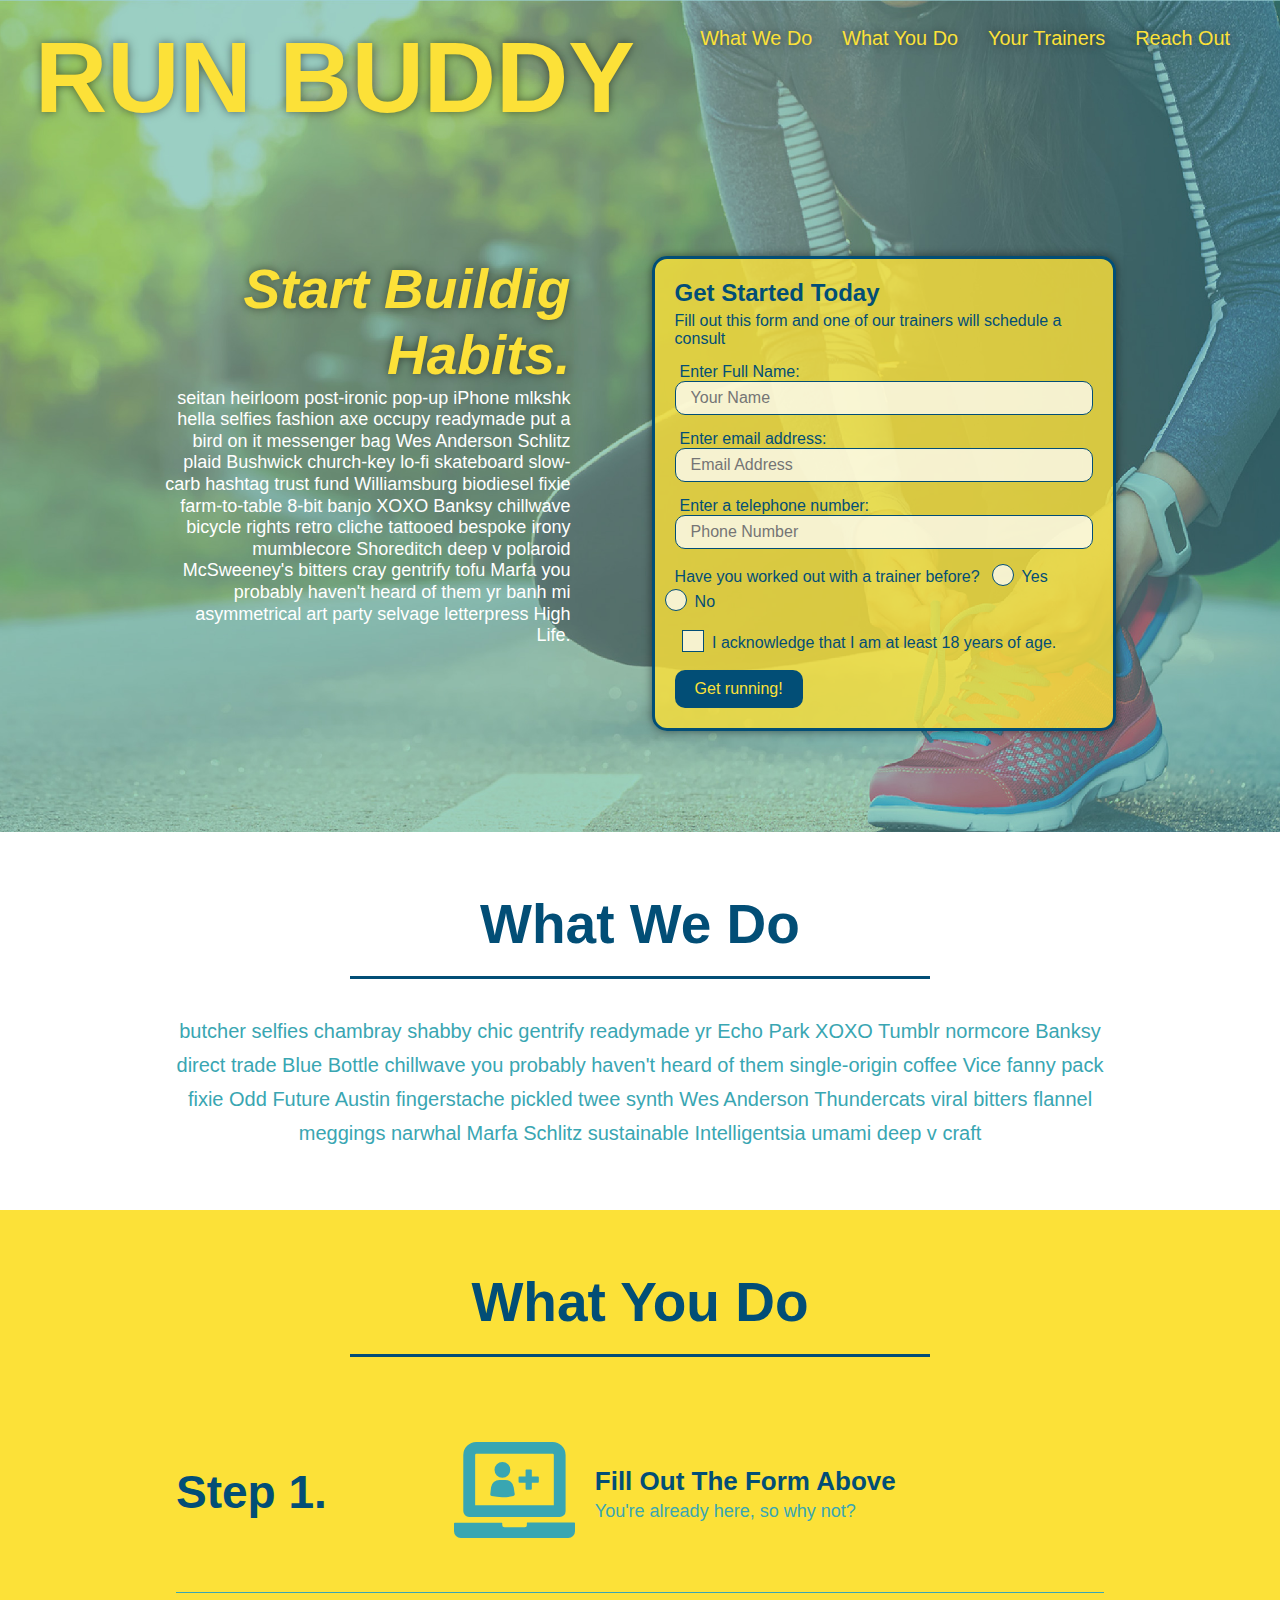
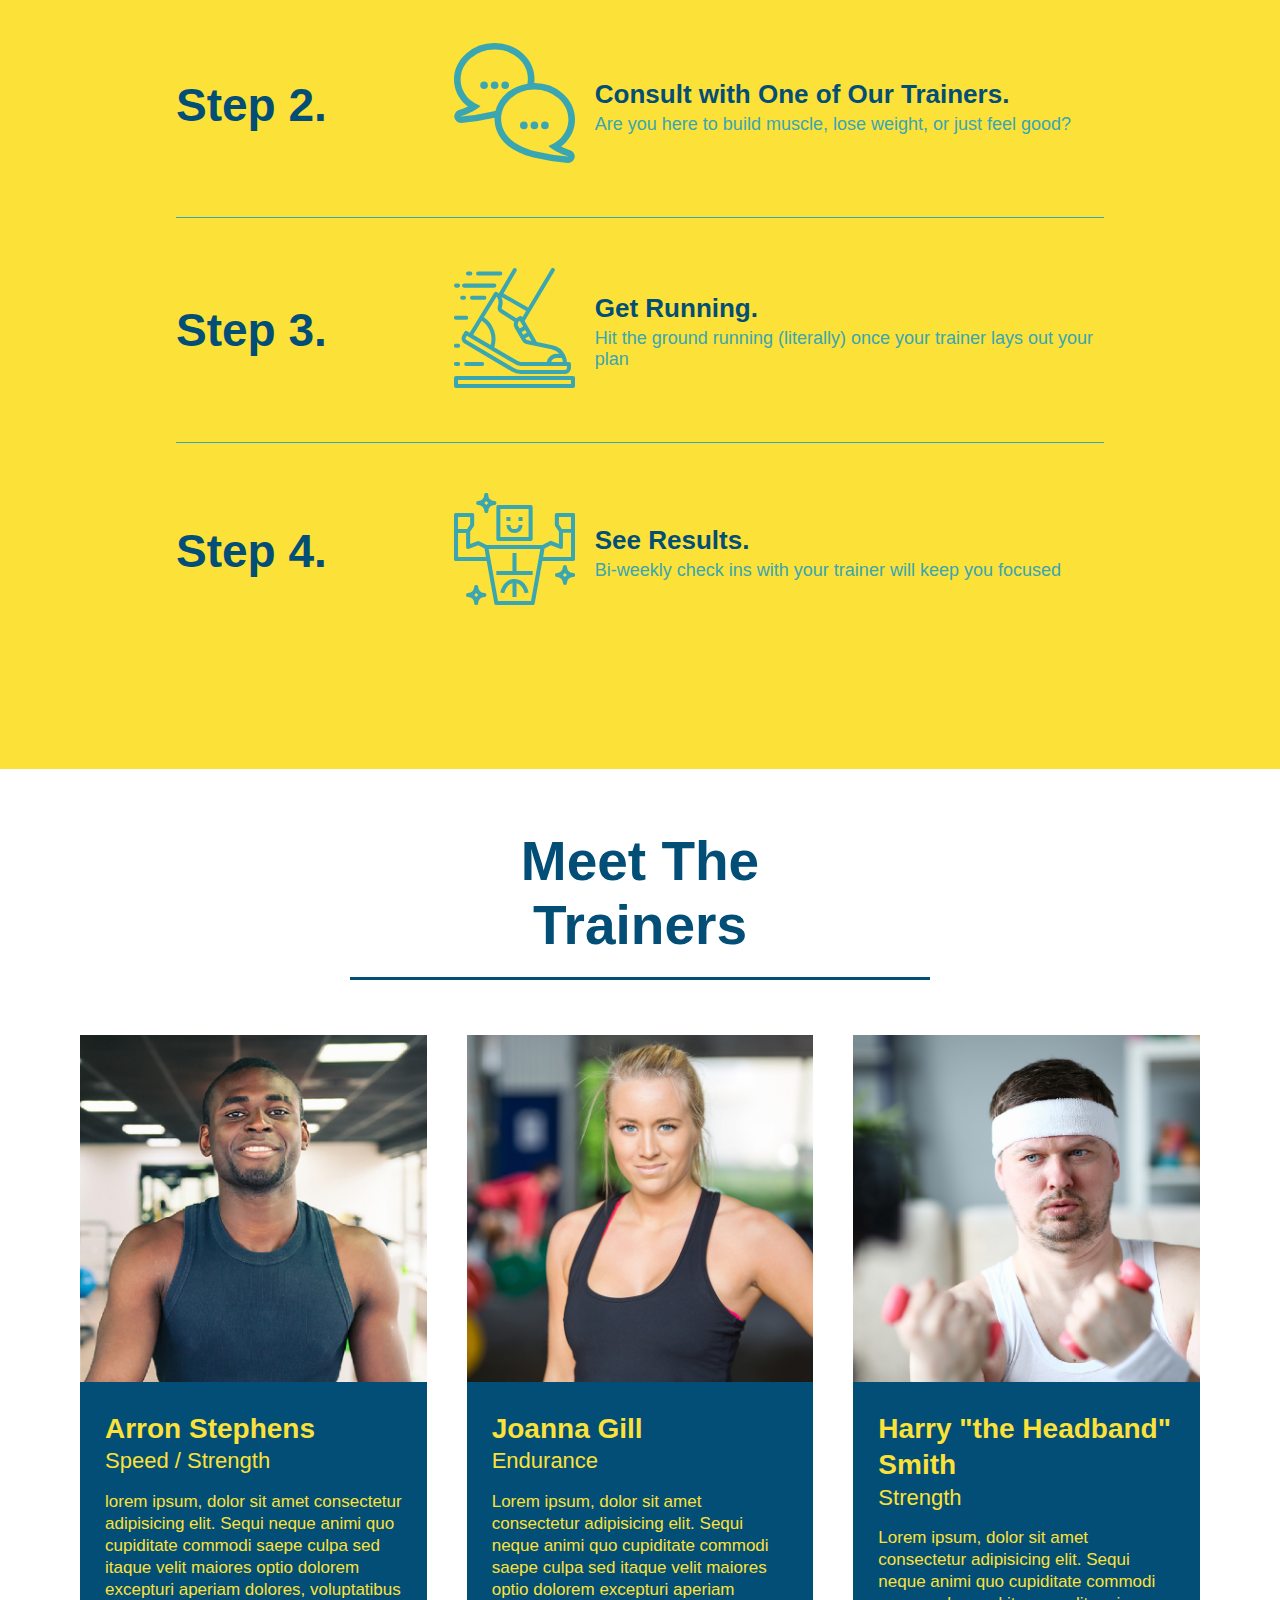
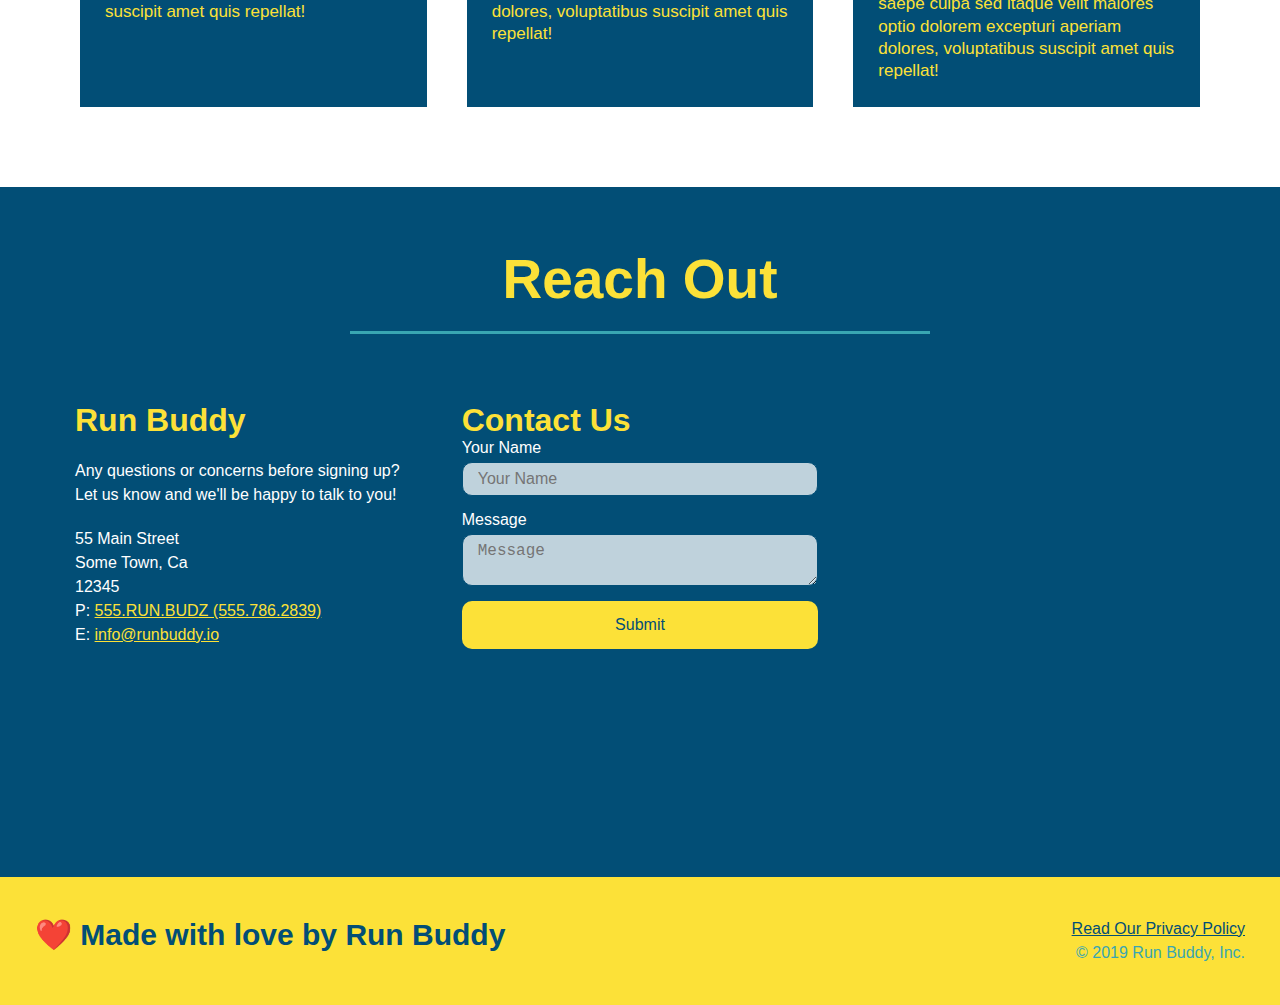
==== commit 390ef792: "final css touches" ====
--- a/index.html
+++ b/index.html
@@ -47,19 +47,25 @@
                 <input type="email" placeholder="Email Address" name="email" id="email" class="form-input"/>
                 <label for="phone">Enter a telephone number:</label>
                 <input type="tel" placeholder="Phone Number" name="phone" id="phone" class="form-input"/>
-                <p>
-                    Have you worked out with a trainer before?  
-                    <input type="radio" name="trainer-confirm" id="trainer-yes" />      
-                    <label for="trainer-yes">Yes</label>  
-                    <input type="radio" name="trainer-confirm" id="trainer-no" />  
-                    <label for="trainer-no">No</label>  
-                </p>
-                <p>
-                    <label for="checkbox" >
-                        I acknowledge that I am at least 18 years of age
-                    </label> 
-                    <input type="checkbox" name="age-confirm" id="checkbox" />
-                </p>
+                
+                <p>
+                    Have you worked out with a trainer before?
+                    <span class="radio-wrapper">
+                      <input type="radio" name="trainer-confirm" id="trainer-yes" />
+                      <label for="trainer-yes">Yes</label>
+                    </span>
+                    <span class="radio-wrapper">
+                      <input type="radio" name="trainer-confirm" id="trainer-no" />
+                      <label for="trainer-no">No</label>
+                    </span>
+                  </p>
+                  <p>
+                    <span class="checkbox-wrapper">
+                      <input type="checkbox" name="age-confirm" id="checkbox" />
+                      <label for="checkbox">I acknowledge that I am at least 18 years of age.</label>
+                    </span>
+                  </p>
+
                 <button type="submit">
                     Get running!
                 </button>
--- a/assets/css/style.css
+++ b/assets/css/style.css
@@ -1,3 +1,8 @@
+:root {
+  --primary-color: #fce138;
+  --secondary-color: #024e76;
+  --tertiary-color: #39a6b2;}
+
 * {
     margin: 0;
     padding: 0;
@@ -5,28 +10,38 @@
 }
 
 body {
-    color: #39a6b2;
+    color: var(--tertiary-color);
     font-family: Helvetica, Arial, sans-serif;
 }
 
 header {
     padding: 20px 35px;
-    background-color: #39a6b2;
+    background-color: var(--tertiary-color);
     display: flex;
     justify-content: space-between;
     flex-wrap: wrap;
+    position: -webkit-sticky;
+    position: sticky;
+    top: 0;
+    background-image: url("../images/\ hero-bg.jpg");
+    background-size: cover;
+    background-position: center;
+    background-attachment: fixed;
+    background-position: 80%;
+    z-index: 9999;
 }
 
 header h1 {
     font-weight: bold;
     font-size: 36px;
-    color: #fce138;
+    color: var(--primary-color);
     margin: 0;
+    text-shadow: 0 0 10px rgba(0, 0, 0, 0.5);
 }
 
 header a {
     text-decoration: none;
-    color: #fce138;
+    color: var(--primary-color);
 }
 
 header nav {
@@ -45,18 +60,26 @@
     margin: 10px 15px;
     font-weight: lighter;
     font-size: 1.55vw;
+    text-shadow: 0 0 10px rgba(0, 0, 0, 0.5);
+}
+
+header nav ul li a:hover {
+  background: var(--primary-color);
+  color: var(--secondary-color);
+  border-radius: 15px;
+  text-shadow: none;
 }
 
 header h1 {
     font-weight: bold;
     font-size: 36px;
-    color: #fce138;
+    color: var(--primary-color);
     margin: 0;
     display: inline;
 }
 
 footer {
-    background: #fce138;
+    background: var(--primary-color);
     width: 100%;
     padding: 40px 35px;
     display: flex;
@@ -65,7 +88,7 @@
 }
 
 footer h2{
-    color: #024e76;
+    color: var(--secondary-color);
     font-size: 30px;
     margin: 0;
 }
@@ -76,7 +99,7 @@
 }
 
 footer a {
-    color: #024e76;
+    color: var(--secondary-color);
 }
 
 section {
@@ -91,15 +114,19 @@
     justify-content: center;
     flex-wrap: wrap;
     align-items: flex-start;
+    background-attachment: fixed;
+    background-position: 80%;
 }
 
 .hero-form {
-    color: #024e76;
-    background-color: #fce138;
+    color: var(--secondary-color);
+    background-color: rgba(252, 225, 56, 0.8);
     padding: 20px;
-    border: solid 3px #024e76;
+    border: solid 3px var(--secondary-color);
     width: 40%;
     margin: 3.5%;
+    box-shadow: 0 0 10px rgba(0, 0, 0, 0.5);
+    border-radius: 15px;
 }
 
 .hero-form h3 {
@@ -112,229 +139,97 @@
 }
 
 .form-input {
-    border: 1px solid #024e76;
-    display: block;
-    padding: 7px 15px;
-    font-size: 16px;
-    color: #024e76;
-    width: 100%;
-    margin-bottom: 15px;
-  }
-
-  .hero-form label {
-      margin: 0 5px;
-  }
-
-  .hero-form button {
-    color: #fce138;
-    background-color: #024e76;
-    border: none;
-    padding: 10px 20px;
-    font-size: 16px;
-  }
-
-  .intro p {
-      line-height: 1.7;
-      color: #39a6b2;
-      width: 80%;
-      font-size: 20px;
-      margin: 0 auto;
-      text-align: center;
-  }
-
-  .steps {
-      background: #fce138;
-  }
-
-  .section-title {
-    font-size: 48px;
-    color: #024e76;
-    border-bottom: 3px solid;
-    padding-bottom: 20px;
-    text-align: center;
-    margin: 0 auto 35px auto;
-    width: 50%;
-  }
-
-  .primary-border {
-      border-color: #fce138;
-  }
-
-  .secondary-border {
-      border-color: #39a6b2;
-  }
-
-  .step {
-      margin: 50px auto;
-      padding-bottom: 50px;
-      width: 80%;
-      border-bottom: 1px solid #39a6b2;
-      display: flex;
-      flex-wrap: wrap;
-      align-items: center;
-      justify-content: space-between;
-  }
-
-  .step h3 {
-      color: #024e76;
-      font-size: 46px;
-      flex: 1 30%;
-  }
-
-  .step-text p {
-      color: #39a6b2;
-      font-size: 18px;
-  }
-
-  .step-text h4 {
-    font-size: 26px;
-    line-height: 1.5;
-    color: #024e76;
-  }
-
-  .step-info {
-    flex: 2 70%;
-    display: flex;
-    flex-wrap: wrap;
-    align-items: center;
-  }
-
-  .step-img {
-    flex: 1 12%;
-    margin-right: 20px;
-  }
-
-  .step-img img {
-    max-width: 100%;
-  }
-
-  .step-text {
-    flex: 12;
-  }
-
-  .trainers {
-    width: 100%;
-    margin: 0 auto;
-    display: flex;
-    flex-wrap: wrap;
-    justify-content: space-around;
-  }
-
-  .trainer {
-    margin: 20px;
-    background: #024e76;
-    color: #fce138;
-    flex: 1;
-  }
-
-  .trainer img {
-    width: 100%;
-  }
-  
-  .trainer-bio {
-    padding: 25px;
-    line-height: 1.3;
-  }
-
-  .text-left {
-    text-align: left;
-  }
-  
-  .text-right {
-    text-align: right;
-  }
-
-  .trainer-bio h3 {
-    font-size: 28px;
-  }
-  
-  .trainer-bio h4 {
-    font-weight: lighter;
-    font-size: 22px;
-    margin-bottom: 15px;
-  }
-  
-  .trainer-bio p {
-    font-size: 17px;
-  }
-
-  .section-title {
-    font-size: 55px;
-    display: inline-block;
-    padding: 0 100px 20px 100px;
-    border-bottom: 3px solid;
-    margin-bottom: 35px;
-    color: #024e76;
-  }
-
-  .contact {
-    background: #024e76;
-  }
-
-  .contact h2 {
-    color: #fce138;
-    text-align: center;
-    border-bottom: #39a6b2 solid;
-  }
-
-  .contact-info iframe {
-    height: 400px;
-  }
-
-  .contact-info div {
-    color: white;
-  }
-
-  .contact-info {
-    display: flex;
-    justify-content: space-between;
-    flex-wrap: wrap;
-  }
-
-  .contact-info h3 {
-    color: #fce138;
-    font-size: 32px;
-  }
-
-  .contact-info p, .contact-info address {
-    margin: 20px 0;
-    line-height: 1.5;
-    font-size: 16px;
-    font-style: normal;
-  }
-  
-  .contact-info a {
-    color: #fce138;
-  }
-
-  .contact-form {
-    display: inline-block;
-  }
-
-  .contact-info > * {
-    flex: 1;
-    margin: 15px;
-  }
-
-  .contact-form input, .contact-form textarea {
-    border: 1px solid #024e76;
-    display: block;
-    padding: 7px 15px;
-    font-size: 16px;
-    color: #024e76;
-    width: 100%;
-    margin-bottom: 15px;
-    margin-top: 5px;
-  }
-
-  .contact-form button {
-    width: 100%;
-    border: none;
-    background: #fce138;
-    color: #024e76;
-    text-align: center;
-    padding: 15px 0;
-    font-size: 16px;
+  border: 1px solid var(--secondary-color);
+  display: block;
+  padding: 7px 15px;
+  font-size: 16px;
+  color: var(--secondary-color);
+  width: 100%;
+  margin-bottom: 15px;
+  border-radius: 10px;
+  background-color: rgba(255, 255, 255, 0.75);
+}
+
+.form-input:focus {
+  background-color: rgba(255,255,255, 1);
+  outline: none;
+}
+
+.hero-form label {
+    margin: 0 5px;
+  }
+
+.hero-form button {
+  color: var(--primary-color);
+  background-color: var(--secondary-color);
+  border: none;
+  padding: 10px 20px;
+  font-size: 16px;
+  border-radius: 10px;
+  }
+
+  .hero-form button:hover {
+    background-color: var(--tertiary-color);  
+  }
+
+  .checkbox-wrapper input, .radio-wrapper input {
+    opacity: 0;
+  }
+
+  .checkbox-wrapper label, .radio-wrapper label {
+    position: relative;
+    left: 10px;
+    margin: 10px;
+    line-height: 1.6;
+  }
+
+  .checkbox-wrapper label::before, .radio-wrapper label::before {
+    content: "";
+    height: 20px;
+    width: 20px;
+    background: rgba(255, 255, 255, 0.75);  
+    border: 1px solid var(--secondary-color);  
+    position: absolute;
+    top: -4px;
+    left: -30px;
+  }
+
+  .radio-wrapper label::before {
+    border-radius: 50%;
+  }
+
+  .radio-wrapper label::after {
+    content: "";
+    width: 20px;
+    height: 20px;
+    border-radius: 50%;
+    background: var(--secondary-color);
+    position: absolute;
+    left: -29px;
+    top: -3px;
+    background-image: radial-gradient(circle, var(--tertiary-color), var(--secondary-color));
+  }
+  
+  .checkbox-wrapper label::after {
+    content: "";
+    height: 6px;
+    width: 14px;
+    border-left: 2px solid var(--secondary-color);
+    border-bottom: 2px solid var(--secondary-color);
+    position: absolute;
+    left: -26px;
+    top: 1px;
+    transform: rotate(-58deg);
+  }
+
+  .checkbox-wrapper input + label::after, 
+  .radio-wrapper input + label::after {
+    content: none;
+  }
+  
+  .checkbox-wrapper input:checked + label::after, 
+  .radio-wrapper input:checked + label::after {
+    content: "";
   }
 
   .hero-cta {
@@ -349,7 +244,226 @@
   .hero-cta h2 {
     font-style: italic;
     font-size: 55px;
-    color: #fce138;
+    color: var(--primary-color);
+    text-shadow: 0 0 10px rgba(0, 0, 0, 0.5);
+  }
+
+  .intro p {
+    line-height: 1.7;
+    color: var(--tertiary-color);
+    width: 80%;
+    font-size: 20px;
+    margin: 0 auto;
+    text-align: center;
+  }
+
+  .steps {
+    background: var(--primary-color);
+  }
+
+  .section-title {
+    font-size: 48px;
+    color: var(--secondary-color);
+    border-bottom: 3px solid;
+    padding-bottom: 20px;
+    text-align: center;
+    margin: 0 auto 35px auto;
+    width: 50%;
+  }
+
+  .primary-border {
+      border-color: var(--primary-color);
+  }
+
+  .secondary-border {
+      border-color: var(--tertiary-color);
+  }
+
+  .step {
+      margin: 50px auto;
+      padding-bottom: 50px;
+      width: 80%;
+      display: flex;
+      flex-wrap: wrap;
+      align-items: center;
+      justify-content: space-between;
+  }
+
+  .step:not(:last-child) {
+    border-bottom: 1px solid var(--tertiary-color);
+  }
+
+  .step h3 {
+      color: var(--secondary-color);
+      font-size: 46px;
+      flex: 1 30%;
+  }
+
+  .step-text p {
+      color: var(--tertiary-color);
+      font-size: 18px;
+  }
+
+  .step-text h4 {
+    font-size: 26px;
+    line-height: 1.5;
+    color: var(--secondary-color);
+  }
+
+  .step-info {
+    flex: 2 70%;
+    display: flex;
+    flex-wrap: wrap;
+    align-items: center;
+  }
+
+  .step-img {
+    flex: 1 12%;
+    margin-right: 20px;
+  }
+
+  .step-img img {
+    max-width: 100%;
+  }
+
+  .step-text {
+    flex: 12;
+  }
+
+  .trainers {
+    width: 100%;
+    margin: 0 auto;
+    display: flex;
+    flex-wrap: wrap;
+    justify-content: space-around;
+  }
+
+  .trainer {
+    margin: 20px;
+    background: var(--secondary-color);
+    color: var(--primary-color);
+    flex: 1;
+  }
+
+  .trainer img {
+    width: 100%;
+  }
+  
+  .trainer-bio {
+    padding: 25px;
+    line-height: 1.3;
+  }
+
+  .text-left {
+    text-align: left;
+  }
+  
+  .text-right {
+    text-align: right;
+  }
+
+  .trainer-bio h3 {
+    font-size: 28px;
+  }
+  
+  .trainer-bio h4 {
+    font-weight: lighter;
+    font-size: 22px;
+    margin-bottom: 15px;
+  }
+  
+  .trainer-bio p {
+    font-size: 17px;
+  }
+
+  .section-title {
+    font-size: 55px;
+    display: inline-block;
+    padding: 0 100px 20px 100px;
+    border-bottom: 3px solid;
+    margin-bottom: 35px;
+    color: var(--secondary-color);
+  }
+
+  .contact {
+    background: var(--secondary-color);
+  }
+
+  .contact h2 {
+    color: var(--primary-color);
+    text-align: center;
+    border-bottom: var(--tertiary-color) solid;
+  }
+
+  .contact-info iframe {
+    height: 400px;
+  }
+
+  .contact-info div {
+    color: white;
+  }
+
+  .contact-info {
+    display: flex;
+    justify-content: space-between;
+    flex-wrap: wrap;
+  }
+
+  .contact-info h3 {
+    color: var(--primary-color);
+    font-size: 32px;
+  }
+
+  .contact-info p, .contact-info address {
+    margin: 20px 0;
+    line-height: 1.5;
+    font-size: 16px;
+    font-style: normal;
+  }
+  
+  .contact-info a {
+    color: var(--primary-color);
+  }
+
+  .contact-form {
+    display: inline-block;
+  }
+
+  .contact-info > * {
+    flex: 1;
+    margin: 15px;
+  }
+
+  .contact-form input, .contact-form textarea {
+    border: 1px solid var(--secondary-color);
+    display: block;
+    padding: 7px 15px;
+    font-size: 16px;
+    color: var(--secondary-color);
+    width: 100%;
+    margin-bottom: 15px;
+    margin-top: 5px;
+    border-radius: 10px;
+    background-color: rgba(255, 255, 255, 0.75);
+  }
+
+  .contact-form input:focus, .contact-form textarea:focus {
+  background-color: rgba(255,255,255, 1);
+  }
+  .contact-form button {
+    width: 100%;
+    border: none;
+    background: var(--primary-color);
+    color: var(--secondary-color);
+    text-align: center;
+    padding: 15px 0;
+    font-size: 16px;
+    border-radius: 10px;
+  }
+
+  .contact-form button:hover {
+    color: var(--primary-color);
+    background: var(--tertiary-color);
   }
 
   .flex-row {
@@ -357,13 +471,108 @@
   }
 
 @media screen and (max-width: 980px) {
-
-  }
+  header {
+    padding-bottom: 0;
+    justify-content: center;
+    position: relative;
+  }
+
+  header h1 {
+    width: 100%;
+    text-align: center;
+  }
+
+  header nav ul {
+    margin-top: 20px;
+    width: 100%;
+    justify-content: center;
+  }
+
+  header nav ul li a {
+    font-size: 20px;
+  }
+
+  footer h2, footer div {
+    text-align: center;
+    width: 100%;
+  }
+
+  .hero-cta, .hero-form {
+    width: 100%;
+  }
+  
+  .hero-cta {
+    text-align: center;
+  }
+
+  .section-title {
+    width: 80%;
+  }
+  
+  .trainer {
+    flex: 0 70%;
+  }
+  
+  .contact-info iframe{
+    flex: 1 100%;
+  }
+}
 
 @media screen and (max-width: 768px) {
- 
-  }
+  section {
+    padding: 30px 15px;
+  }
+
+  .step h3 {
+    flex: 1 100%;
+    text-align: center;
+  }
+
+  .step-info {
+    flex: 2 100%;
+    text-align: center;
+    justify-content: center;
+  }
+
+  .step-img {
+    flex: 0 32%;
+    margin-right: 0;
+    margin-top: 15px;
+    margin-bottom: 15px;
+  }
+
+  .step-text {
+    flex: 100%;  
+  }
+}
 
 @media screen and (max-width: 575px) {
-  
-  }+
+  .hero-form button {
+    width: 100%;
+  }
+
+  .section-title {
+    width: 95%;
+  }
+
+  .intro p {
+    width: 100%;
+  }
+
+  .trainer {
+    flex: 0 100%;
+  }
+
+  .contact-info {
+    text-align: center;
+  }
+
+  .contact-info > * {
+    flex: 0 100%;
+  }
+
+  .contact-form {
+    order: 3;
+  }
+}